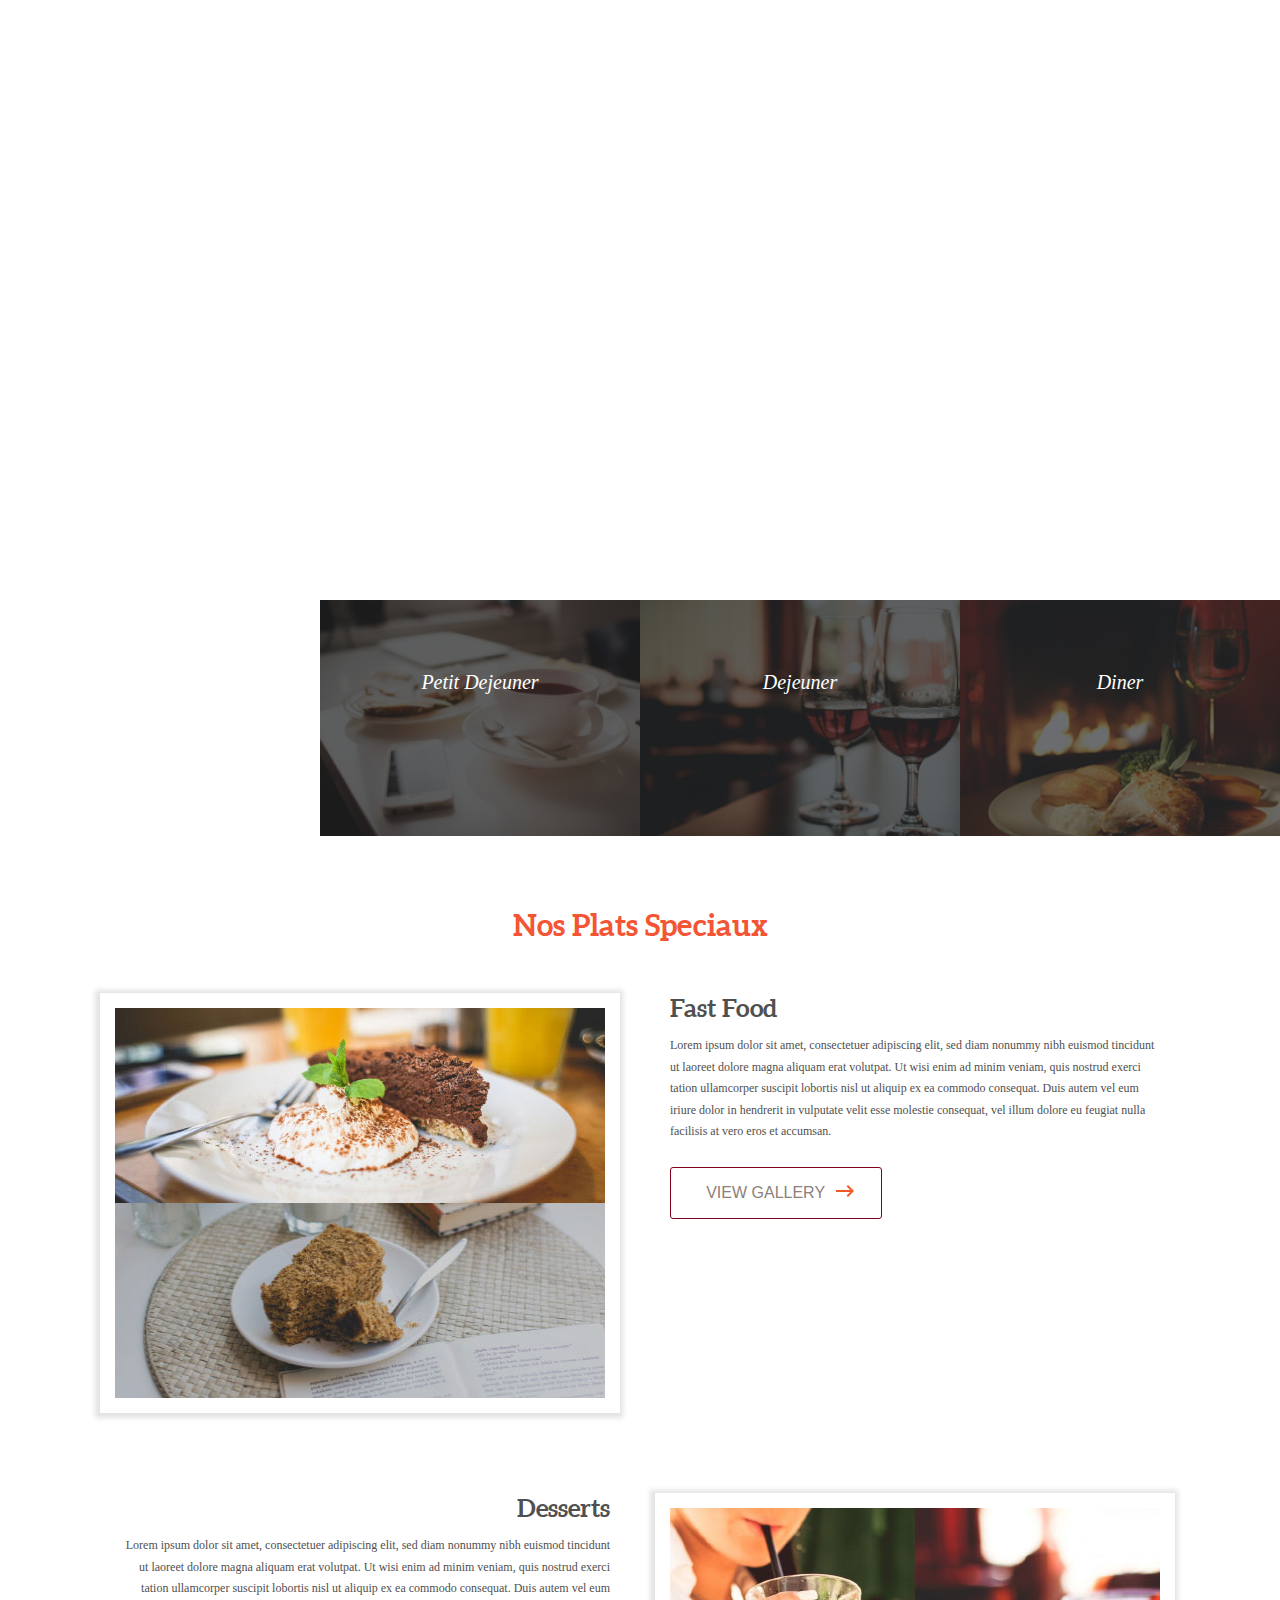
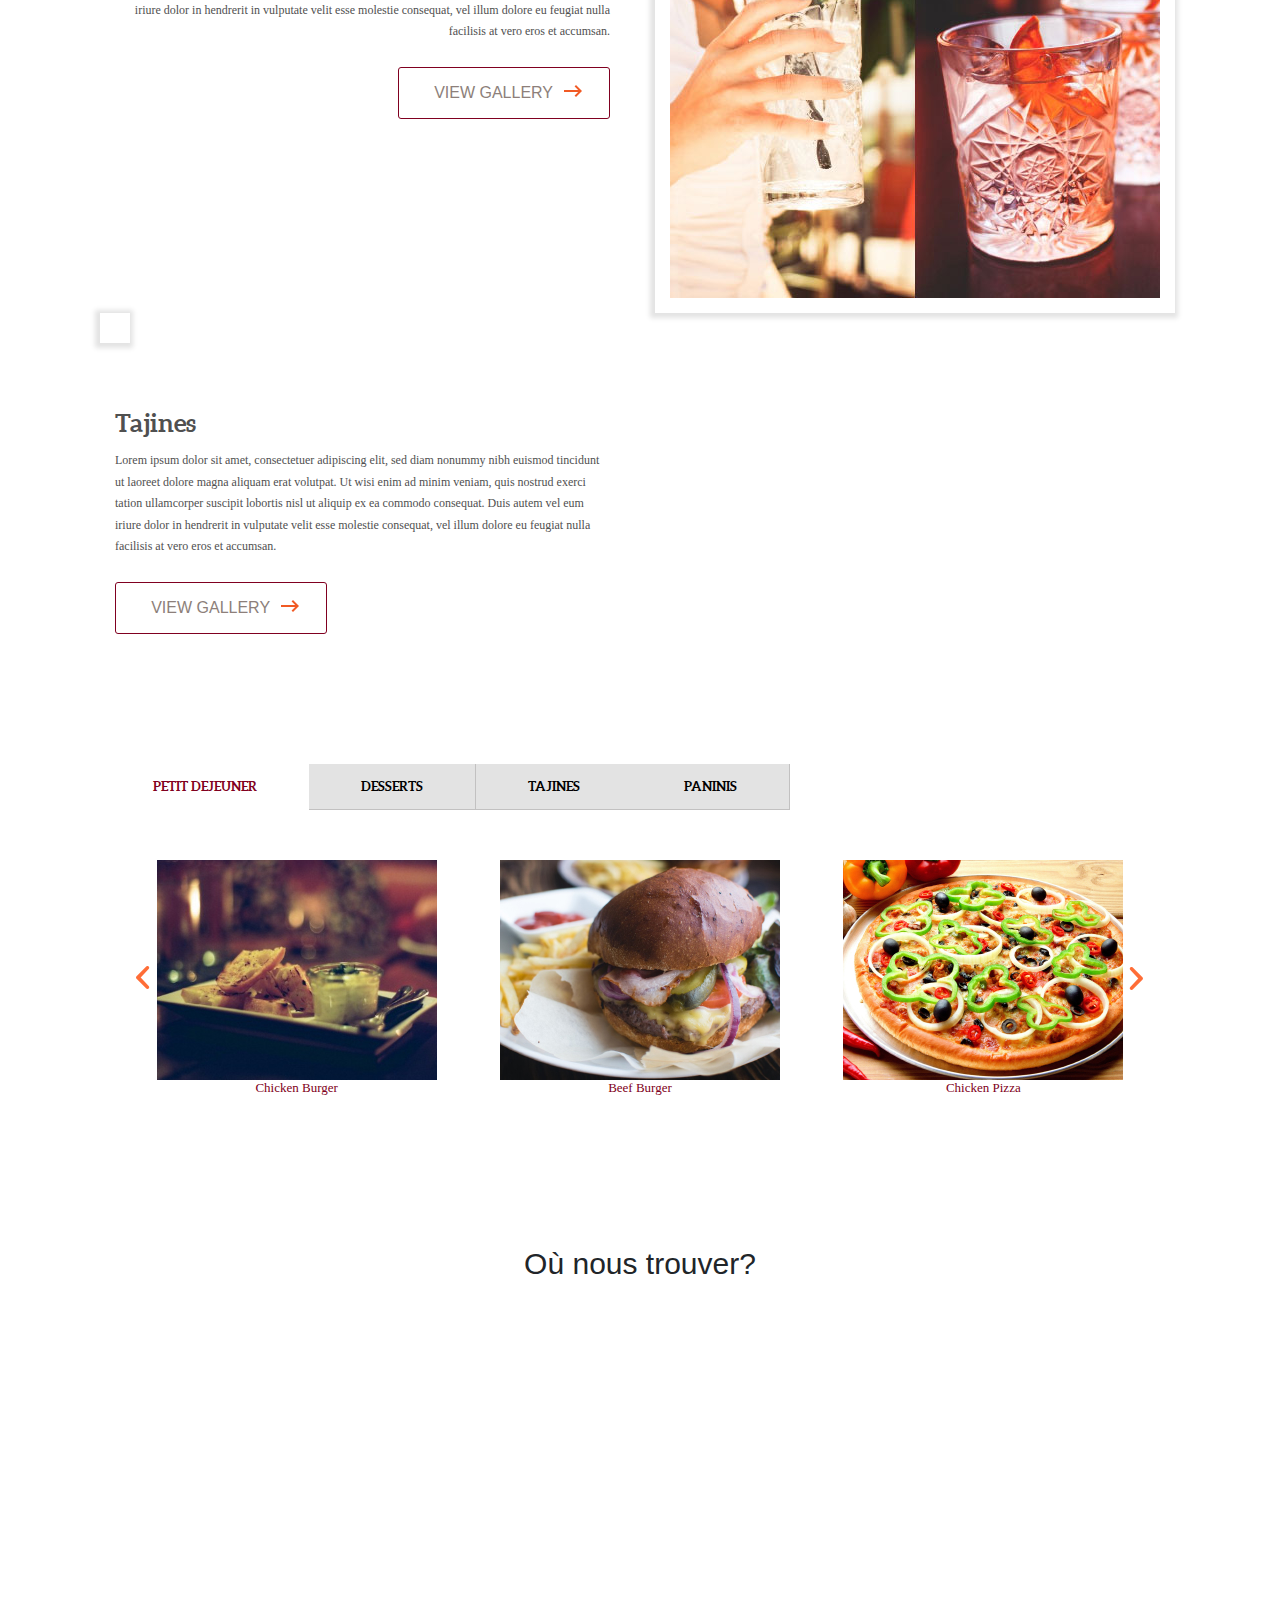
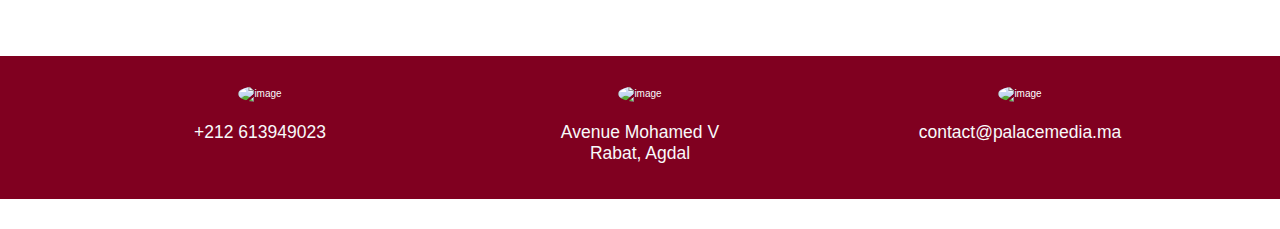
==== goldpack/index.html @ 34b45228 "added bootstrap nav" ====
<!DOCTYPE HTML>
<html lang="en">
<head>
<meta charset="UTF-8">
<meta name="description" content="Responsive Bootstrap Restaurant Website">
<meta name="viewport" content="width=device-width, initial-scale=1, maximum-scale=1">



 <!-- SITE TITLE -->
<title>Menu Restaurant</title>

<!-- BOOTSTRAP-->
<link rel="stylesheet" href="assets/css/bootstrap.css"  type="text/css"/>
<link rel="stylesheet" href="https://stackpath.bootstrapcdn.com/bootstrap/4.3.1/css/bootstrap.min.css" integrity="sha384-ggOyR0iXCbMQv3Xipma34MD+dH/1fQ784/j6cY/iJTQUOhcWr7x9JvoRxT2MZw1T" crossorigin="anonymous">
<link rel="stylesheet" href="../css/font-awesome/css/font-awesome.min.css" />

<!--STYLESHEETS -->
<link rel="stylesheet" href="assets/css/style.css"  type="text/css" />
<!--NAV -->
<link rel="stylesheet"  href="assets/css/nav.css" type="text/css">
<!--FONTS-->
 <link rel='stylesheet' href='http://fonts.googleapis.com/css?family=Montserrat:400,700'  type='text/css'>

<script src="assets/js/jquery.min.js"></script>
<script src="https://cdnjs.cloudflare.com/ajax/libs/popper.js/1.14.7/umd/popper.min.js" integrity="sha384-UO2eT0CpHqdSJQ6hJty5KVphtPhzWj9WO1clHTMGa3JDZwrnQq4sF86dIHNDz0W1" crossorigin="anonymous"></script>
<script src="https://stackpath.bootstrapcdn.com/bootstrap/4.3.1/js/bootstrap.min.js" integrity="sha384-JjSmVgyd0p3pXB1rRibZUAYoIIy6OrQ6VrjIEaFf/nJGzIxFDsf4x0xIM+B07jRM" crossorigin="anonymous"></script>

</head>
<body>
	<div class="landing">
		<nav class="navbar navbar-expand-lg navbar-dark bg-dark justify-content-center">
			<div class="collapse navbar-collapse" id="navbarNavDropdown">
			  <ul class="navbar-nav mx-auto">
				<li class="nav-item active">
				  <a class="nav-link" href="#">Acceuil <span class="sr-only">(current)</span></a>
				</li>
				<li class="nav-item">
				  <a class="nav-link" href="#">Plats Speciaux</a>
				</li>
				<li class="nav-item">
				  <a class="nav-link" href="#">Menu</a>
				</li>
				<li class="nav-item dropdown">
				  <a class="nav-link dropdown-toggle" href="#" id="navbarDropdownMenuLink" data-toggle="dropdown" aria-haspopup="true" aria-expanded="false">
					Plats Speciaux
				  </a>
				  <div class="dropdown-menu" aria-labelledby="navbarDropdownMenuLink">
					<a class="dropdown-item" href="#">Fast Food</a>
					<a class="dropdown-item" href="#">Burgers</a>
					<a class="dropdown-item" href="#">Tacos</a>
				  </div>
				</li>
			  </ul>
			</div>
		  </nav>
		<div class="container">
			<div class="logo">
				<a href="#"><img src="../images/logo-edited.png" alt=""></a>
			</div>
			<div class="landing-info">
				<h1>We Provide The Best Food At The<span> Right Price.</span></h1>
			</div>
		</div>
	</div>
<div class="happy-hour" id="home">
	<div class="col-md-3 happy-1">
		<h4>Desserts</h4>
	</div>
	<div class="col-md-3 happy-2">
		<h4>Petit Dejeuner</h4>
	</div>
	<div class="col-md-3 happy-3">
		<h4>Dejeuner</h4>
	</div>
	<div class="col-md-3 happy-4">
		<h4>Diner</h4>
	</div>
		<div class="clearfix"></div>
</div>
<div class="fast food" id="services">
	<h2>Nos Plats Speciaux</h2>

	<div class="container">

		<div class="col-md-6 fast-left">
			<img src="assets/img/fastfood.jpg" class="img-responsive" alt="">
		</div>
		<div class="col-md-6 fast-right">
			<h3>Fast Food</h3>
			<p>Lorem ipsum dolor sit amet, consectetuer adipiscing elit, sed diam nonummy nibh euismod tincidunt ut laoreet dolore magna aliquam erat volutpat. Ut wisi enim ad minim veniam, quis nostrud exerci tation ullamcorper suscipit lobortis nisl ut aliquip ex ea commodo consequat. Duis autem vel eum iriure dolor in hendrerit in vulputate velit esse molestie consequat, vel illum dolore eu feugiat nulla facilisis at vero eros et accumsan.</p>
			<a class="view" href="#">VIEW GALLERY<i class="arrow1"></i></a>
		</div>
				<div class="clearfix"></div>
			<div class="fast-foo">
				<div class="col-md-6 fast-right1">
					<h3>Desserts</h3>
					<p>Lorem ipsum dolor sit amet, consectetuer adipiscing elit, sed diam nonummy nibh euismod tincidunt ut laoreet dolore magna aliquam erat volutpat. Ut wisi enim ad minim veniam, quis nostrud exerci tation ullamcorper suscipit lobortis nisl ut aliquip ex ea commodo consequat. Duis autem vel eum iriure dolor in hendrerit in vulputate velit esse molestie consequat, vel illum dolore eu feugiat nulla facilisis at vero eros et accumsan.</p>
					<a class="view" href="#">VIEW GALLERY<i class="arrow1"></i></a>
				</div>
				<div class="col-md-6 fast-left1">
					<img src="assets/img/drinks.jpg" class="img-responsive" alt="">
				</div>
					<div class="clearfix"></div>
			</div>
			<div class="col-md-6 fast-left">
				<img src="assets/img/tajine.jpg" class="img-responsive" alt="">
			</div>
			<div class="fast-foo">
			<div class="col-md-6 fast-right mt-4">
				<h3>Tajines</h3>
				<p>Lorem ipsum dolor sit amet, consectetuer adipiscing elit, sed diam nonummy nibh euismod tincidunt ut laoreet dolore magna aliquam erat volutpat. Ut wisi enim ad minim veniam, quis nostrud exerci tation ullamcorper suscipit lobortis nisl ut aliquip ex ea commodo consequat. Duis autem vel eum iriure dolor in hendrerit in vulputate velit esse molestie consequat, vel illum dolore eu feugiat nulla facilisis at vero eros et accumsan.</p>
				<a class="view" href="#">VIEW GALLERY<i class="arrow1"></i></a>
			</div>
		</div>
	</div>
</div>
<div class="foods" id="types of food">
	<div class="container">
		<div class="food">
			<div class="product-tabs">
				    <div id="horizontalTab">
				        <ul>
							<li><a href="#tab-1">Petit Dejeuner</a></li>
				            <li><a href="#tab-2">Desserts</a></li>
				            <li><a href="#tab-3">Tajines</a></li>
							 <li><a href="#tab-4">Paninis</a></li>
				        </ul>
						<div id="tab-1" class="product-complete-info">
							  <ul id="flexiselDemo3">
								<li>
									<div class="food">
										<img src="assets/img/chickenBurger.jpg" class="img-responsive" alt="" />
										<h4>Chicken Burger</h4>
									</div>
								</li>
								<li>
									<div class="food">
										<img src="assets/img/beefBurger.jpg" class="img-responsive" alt="" />
										<h4>Beef Burger</h4>
									</div>
								</li>
								<li>
									<div class="food">
										<img src="assets/img/chickenPizza.jpg" class="img-responsive" alt="" />
										<h4>Chicken Pizza</h4>
									</div>
								</li>
								<li>
									<div class="food">
										<img src="assets/img/beefBurger.jpg" class="img-responsive" alt="" />
										<h4>Beef Burger</h4>
									</div>
								</li>
								<li>
									<div class="food">
										<img src="assets/img/chickenPizza.jpg" class="img-responsive" alt="" />
										<h4>Chicken Burger</h4>
									</div>
								</li>
							 </ul>
						<!-- Flexisel creates img slides -->
						 <script type="text/javascript">
							$(window).load(function() {
								//flexisel animation
								$("#flexiselDemo3").flexisel({
									visibleItems: 3,
									animationSpeed: 1000,
									autoPlay: true,
									autoPlaySpeed: 3000,
									pauseOnHover: true,
									enableResponsiveBreakpoints: true,
									responsiveBreakpoints: {
										portrait: {
											changePoint:480,
											visibleItems: 1
										},
										landscape: {
											changePoint:640,
											visibleItems: 2
										},
										tablet: {
											changePoint:768,
											visibleItems: 3
										}
									}
								});

							});
							</script>
							<script type="text/javascript" src="assets/js/jquery.flexisel.js"></script>

				        </div>
					<div id="tab-2" class="product-complete-info">
				        	<img src="assets/img/lunch.jpg" class="img-responsive" alt="">
							<img src="assets/img/dinner.jpg" class="img-responsive" alt="">
				        </div>
						<div id="tab-3" class="product-complete-info">
							<img src="assets/img/chickenBurger.jpg" class="img-responsive" alt="">
				        </div>
						<div id="tab-4" class="product-complete-info">
				        	<h3>RICE</h3>
				        	<p>Lorem ipsum dolor sit amet, consectetur adipisicing elit, sed do eiusmod
				        	tempor incididunt ut labore et dolore magna aliqua. Ut enim ad minim veniam,
				        	quis nostrud exercitation ullamco laboris nisi ut aliquip ex ea commodo
				        	consequat. Duis aute irure dolor in reprehenderit in voluptate velit esse
				        	cillum dolore eu fugiat nulla pariatur. Excepteur sint occaecat cupidatat non
				        	proident, sunt in culpa qui officia deserunt mollit anim id est laborum.</p>
				        </div>
				    </div>

				 <!-- RESPONSIVE TABS -->
				    <script src="assets/js/jquery.responsiveTabs.js" type="text/javascript"></script>
				 <!-- TAB ON TOP OF GALLERY-->
				    <script type="text/javascript">
				        $(document).ready(function () {
				            $('#horizontalTab').responsiveTabs({
				                rotate: false,
				                startCollapsed: 'accordion',
				                collapsible: 'accordion',
				                setHash: true,
				                disabled: [4,5],
				                activate: function(e, tab) {
				                    $('.info').html('Tab <strong>' + tab.id + '</strong> activated!');
				                }
				            });

				            $('#start-rotation').on('click', function() {
				                $('#horizontalTab').responsiveTabs('active');
				            });
				            $('#stop-rotation').on('click', function() {
				                $('#horizontalTab').responsiveTabs('stopRotation');
				            });
				            $('#start-rotation').on('click', function() {
				                $('#horizontalTab').responsiveTabs('active');
				            });
				            $('.select-tab').on('click', function() {
				                $('#horizontalTab').responsiveTabs('activate', $(this).val());
				            });

				        });
				    </script>
				</div>
				</div>
				</div>
</div>
<!--
<div class="customer1s">
	<div class="container">
			<div class="col-md ourhappy">
				 <article style="position: absolute; width: 100%; opacity: 0; height: 240px;">
			   	   	 <h4>Nos Clients Satisfaits</h4>
					 <div class="col-md-3 customer-img">
						<img src="./assets/img/dinner.jpg" alt="">
					 </div>
					 <div class="col-md-3 customer-img">
						<img src="./assets/img/dinner.jpg" alt="">
					 </div>
					 <div class="col-md-3 customer-img">
						<img src="./assets/img/dinner.jpg" alt="">
					 </div>
					 <div class="col-md-3 customer-img">
						<img src="./assets/img/dinner.jpg" alt="">
					 </div>
				</article>
		  </div>          
		</div>
	</div>
	-->
	<section class="pb-5 pt-0">
		<h3 class="map-title" id="contact">Où nous trouver?</h3>
		<div class="container-fluid p-0 pb-3">
			<iframe class="map" src="https://www.google.com/maps/embed?pb=!1m18!1m12!1m3!1d3307.0679031598424!2d-6.837882885835021!3d34.016467927064014!2m3!1f0!2f0!3f0!3m2!1i1024!2i768!4f13.1!3m3!1m2!1s0xda76c7863654683%3A0x9dd409bdb7e6b2e0!2sGare%20Rabat%20Ville!5e0!3m2!1sfr!2sma!4v1612969302278!5m2!1sfr!2sma" width="100%" height="300" frameborder="0" style="border:0" allowfullscreen=""></iframe>
		</div>
		<div class="bg-dark mt-5 pt-5 pb-5 text-light">
			<div class="container">
				<div class="row-50"></div>
				<div class="row justify-content-center text-center">
					<div class="col-12 col-md mr-auto ml-auto">
						<img alt="image" height="40" class="mb-2 rounded-circle" src="./assets/img/smartphone-call.png">
	
						<h3 class="text-h3">+212 613949023</h3>
					</div>
	
					<div class="col-12 col-md pt-4 pt-md-0 mr-auto ml-auto">
						<img alt="image" height="40" class="rounded-circle mb-2" src="./assets/img/location-pin.png">
						<h3 class="text-h3">Avenue Mohamed V
							<br>Rabat, Agdal</h3>
					</div>
	
					<div class="phone col-12 col-md pt-4 pt-md-0 mr-auto ml-auto">
						<img alt="image" height="40" class="rounded-circle mb-2" src="./assets/img/mail.png">
						<h3 class="text-h3">contact@palacemedia.ma</h3>
					</div>
				</div>
			</div>
		</div>
	</section>

</body>
</html>
---- goldpack/assets/css/style.css ----
body{
	font-family: 'Montserrat', sans-serif;
}
body a{
    transition:0.5s all;
	-webkit-transition:0.5s all;
	-moz-transition:0.5s all;
	-o-transition:0.5s all;
	-ms-transition:0.5s all;
}
@font-face {
    font-family: 'aleobold';
    src: url('../fonts/Aleo-Bold-webfont.eot');
    src: url('../fonts/Aleo-Bold-webfont.eot?#iefix') format('embedded-opentype'),
         url('../fonts/Aleo-Bold-webfont.woff') format('woff'),
         url('../fonts/Aleo-Bold-webfont.ttf') format('truetype'),
         url('../fonts/Aleo-Bold-webfont.svg#aleobold') format('svg');
    font-weight: normal;
    font-style: normal;

}
.landing{
	background: url(../img/landing.png) no-repeat center fixed;
	background-size: cover;
	-webkit-background-size: cover;
	-moz-background-size: cover;
	-o-background-size: cover;
	-ms-background-size: cover;
	min-height:640px;
	text-align:center;
}

.header{
	margin:4em 2em;
}
.menu{
	float:left;
}
/*--- Navigation---*/
.box{
	position:absolute;
	top:-1200px;
	width:100%;
	color:#7F7F7F;
	margin:auto;
	padding:0px;
	z-index:999999;
	text-align:right;
	left:0;
}
a.boxclose{
	cursor: pointer;
	text-align: center;
	display: block;
	position: absolute;
	top: 46px;
	right: 248px;
}
.menu_box_list {
	display: inline-block;
	float: right;
	margin-right: 29em;
}
.menu_box_list ul li {
	display:inline-block;
}
.menu_box_list li a{
	color: #fff;
	font-size: 1.2em;
	 font-family: 'aleobold';
	display: block;
	padding:0.5em 1em;
	text-decoration:none;
	text-transform: uppercase;
	-webkit-transition: all 0.5s ease-in-out;
	-moz-transition: all 0.5s ease-in-out;
	-o-transition: all 0.5s ease-in-out;
	transition: all 0.5s ease-in-out;
	letter-spacing: 0.1em;
}
.menu_box_list li a:hover,.menu_box_list ul li.active a{
	color:#333333;
}
.menu_box_list ul {
	padding:50px;
}
.menu_box_list li a > i > img{
	vertical-align:middle;
	padding-right:10px;
}
/*--- Navigation---*/
.logo {
	padding: 0em 0em 2em;
}
.logo img {
	height: 200px;
	width: 200px;
}
.landing-info h1 {
	color: #fff;
	font-size: 3em;
	font-family: 'aleolight';
	width: 44%;
	line-height:1.5em;
	margin: 0 auto;
}
span{
	font-family: 'aleobold';
}
.happy-2{
	background: url(../img/breakfast.jpg) no-repeat;
	display: block;
	background-size: cover;
	min-height: 237px;
	text-align:center;

}
.happy-3{
	background: url(../img/lunch.jpg) no-repeat;
	display: block;
	background-size: cover;
	min-height: 237px;
	text-align:center;
}
.happy-4{
	background: url(../img/dinner.jpg) no-repeat;
	display: block;
	background-size: cover;
	min-height: 237px;
	text-align:center;
}
.happy-1 {
	background: url(../img/landing.png) no-repeat;
	display: block;
	background-size: cover;
	min-height: 237px;
	text-align:center;
	padding:0;
}
.happy-hour h4 {
	font-size: 2em;
	color: #fff;
	font-family: 'aleolight';
	font-style: italic;
	padding: 3.5em 0em;
	margin: 0;
}
.fast.food {
	margin: 7em 0em;
}
.fast-left img {
	border: 15px solid #fff;
	box-shadow: -1px 1px 5px 4px #E3E3E3;
}
.happy-1 h5 {
	font-size: 1.5em;
	text-align: center;
	background: #fff;
	font-family: 'aleobold';
	padding: 44px;
	margin: 0;
	letter-spacing: 2px;
}

.happy-1 h6 {
	font-size: 1.5em;
	text-align: center;
	background: #800020;
	color:#fff;
	font-family: 'aleobold';
	padding: 44.5px 0;
	margin: 0;
	letter-spacing: 2px;
}
.happy-1 h4:hover {
	cursor: pointer;
	color: black;
}

#services h2 {
	font-family: 'aleobold';
	text-align: center;
	margin: 1rem 0 5rem 0;
	font-size: 30px;
	color:rgb(243, 85, 53);
}
.happy-2 h4:hover{
	cursor: pointer;
	color:black;
}
.happy-3 h4:hover{
	cursor: pointer;	
	color: black;
}
.happy-4 h4:hover{
	cursor: pointer;
	color: black;
}

.fast-right h3{
	font-size: 2.5em;
	font-family: 'aleobold';
	color:#505050;
}
.fast-right h5{
	font-size: 1.5em;
	font-family: 'aleobold';
	color:#505050;
}
.fast-right p {
	font-size: 1.2em;
	font-weight: 400;
	color: #505050;
	margin: 1em 6em 2em 0em;
	line-height: 1.8em;
	font-family: 'aleolight';
}
a.view {
	background:none;
	color: #8d7f7a;
	text-decoration: none;
	font-size: 16px;
	font-weight: 400;
	padding: 0.8em 3.5em 0.8em 2.2em;
	display: inline-block;
	text-decoration: none;
	border: 1px solid #800020;
	border-radius: 3px;
	text-align: center;
	text-transform: uppercase;
	-webkit-border-radius: 3px;
	-moz-border-radius: 3px;
	-o-border-radius: 3px;
	-msborder-radius: 3px;
}
a.view:hover{
	background:#333333;
	border:1px solid #333333;
	color:#fff;
}
a.view {
	position:relative;
}

i.arrow1 {
	width: 50px;
	height: 48px;
	background: url(../img/img-sprite.png)no-repeat -200px -2px;
	display: inline-block;
	position: absolute;
	top: 0px;
	right: 0px;
}
.fast-right1{
	text-align:right;
}
.fast-right1 h3{
	font-size: 2.5em;
	font-family: 'aleobold';
	color:#505050;
}
.fast-right1 h5{
	font-size: 1.5em;
	font-family: 'aleobold';
	color:#505050;
}
.fast-right1 p {
	font-size: 1.2em;
	font-weight: 400;
	color: #505050;
	margin: 1em 6em 2em 0em;
	line-height: 1.8em;
	font-family: 'aleolight';
}
.fast-left1 img {
	border: 15px solid #fff;
	box-shadow: -1px 1px 5px 4px #E3E3E3;
}

.fast-foo {
	margin: 8em 0em 0em;
}
.fast-right {
	padding: 0em 3em;
}
.fast-right1{
	padding: 0em 3em;
}
.foods{
	background: url(../img/foodsBg.jpg) no-repeat center fixed;
	background-size: cover;
	-webkit-background-size: cover;
	-moz-background-size: cover;
	-o-background-size: cover;
	-ms-background-size: cover;
	padding:3em 0em;
}
.food {
	padding: 0em 2em 0em;
	background: #fff;
	margin: 3em 0em;
}
.food h4{
	font-size:1.3em;
	font-weight:400;
	color:#800020;
	text-align:center;
	font-family: 'aleolight';
}
/*-- Flexisel creates Responsive Carousels --*/
 #flexiselDemo1, #flexiselDemo2, #flexiselDemo3 {
	display: none;
}
.nbs-flexisel-container {
	position: relative;
	max-width: 100%;
}
.nbs-flexisel-ul {
	position: relative;
	width: 9999px;
	margin: 0px;
	padding: 0px;
	list-style-type: none;
	text-align: center;
}
.nbs-flexisel-inner {
	overflow: hidden;
	margin: 0 auto;
}
.nbs-flexisel-item {
	float: left;
	margin:0px;
	padding:0px;
	cursor: pointer;
	position: relative;
	line-height: 0px;
}

.specials {
	text-align: center;
	margin-bottom: 35px;
}

.nbs-flexisel-item > img {
	cursor: pointer;
	position: relative;
	margin-top:10px;
	margin-bottom: 10px;
	max-width:250px;
	max-height:250px;
	border-radius:3px;
	-webkit-border-radius:3px;
	-moz-border-radius:3px;
	-o-border-radius:3px;
}
.nbs-flexisel-item p{
	padding:10px;
}
.nbs-flexisel-item p a{
	color:#000;
	font-size:1.2em;
}
.nbs-flexisel-item p a:hover{
	color:#6CC372;
}
.nbs-flexisel-nav-left, .nbs-flexisel-nav-right {
	width: 16px;
	height: 28px;
	position: absolute;
	cursor: pointer;
	z-index: 100;
}
.nbs-flexisel-nav-left {           /*Navigation List using an image sprite*/
	left:1em;
	top: 169px;
	background: url(../img/img-sprite.png) no-repeat -153px -12px;
}
.nbs-flexisel-nav-right {
	right:1em;
	top: 169px;
	background: url(../img/img-sprite.png) no-repeat -178px -11px;
}
/*-- flexisel --*/
.customer-1{
	border: 15px solid #fff;
	box-shadow: -1px 1px 5px 4px #E3E3E3;
}
.customers{
	margin:5em 0em;
}
/**** Slider *****/
.wmuSlider {
	position: relative;
	overflow: hidden;
}
.wmuSlider .wmuSliderWrapper article img {
	max-width: 100%;
	width: auto;
	height: auto;
	display:block;
}

.wmuSliderPagination {
	z-index: 2;
	position: absolute;
	right:40%;
	bottom:35px;
}
ul.wmuSliderPagination {
	padding:0;
}
.wmuSliderPagination li {
	float: left;
	margin: 0 8px 0 0;
	list-style-type: none;
}
.wmuSliderPagination a {
	display: block;
	text-indent: -9999px;
	width:0px;
	height:0px;
	background:#fff51f;
}
.wmuSliderPagination a.wmuActive {
	background:#800020;
}

.wmuGallery .wmuGalleryImage {
	margin-bottom: 10px;
}
.wmuSliderPrev, .wmuSliderNext {
	position: absolute;
	width:19px;
	height:29px;
	text-indent: -9999px;
	top:35%;
	z-index: 2;
	cursor: pointer;
}
.wmuSliderNext {
	background-position: -153px -12px;
	left: 16em;
	top: 170px;
}
.wmuSliderPrev {
	background-position: -176px -11px;
	right: 16em;
	top: 170px;
}
.customer-1 ul li {
	display: inline-block;
	margin:0 0.5em;
}
.customer-1 ul {
	padding:0;
}
.ourhappy {
	text-align: center;
}
.ourhappy h4 {
	font-size: 1.7em;
	color: #800020;
	font-family: 'aleobold';
	padding: 0.3em 0;
	margin: 0;
}
.ourhappy h6 {
	font-size: 1.4em;
	color: #505050;
	font-family: 'aleolight';
}
.ourhappy p {
	font-size: 1.2em;
	line-height: 1.8em;
	font-weight:400;
	color: #999;
	font-family: 'aleolight';
}
.about{
	text-align:center;
}
.about h4 {
	font-size: 1.7em;
	color: #800020;
	font-family: 'aleobold';
	padding: 0.3em 0;
	margin: 0;
}
.about p {
	font-size: 1.2em;
	line-height: 1.8em;
	font-weight:400;
	color: #999;
	font-family: 'aleolight';
}
/*--*/
/*----respoinsive-tabs---*/
.r-tabs {
	position: relative;
}
.r-tabs .r-tabs-nav .r-tabs-tab {
	position: relative;
	top: 0px;
}
.r-tabs .r-tabs-nav .r-tabs-anchor {
	background: #E3E3E3;
	margin-bottom: 0px;
	padding: 1em 5em;
	display: inline-block;
	text-decoration: none;
	color: #000;
	border-right: 1px solid #C2C1C1;
	border-bottom: 1px solid #C2C1C1;
	font-size: 1.3em;
	font-family: 'aleobold';
	text-transform: uppercase;
	margin: 0 0 0 -3.7px;
}
.r-tabs .r-tabs-nav .r-tabs-state-active {
	background-color: #fff;

}
.r-tabs .r-tabs-nav .r-tabs-state-disabled {
	opacity: 0.5;
}
.r-tabs .r-tabs-nav .r-tabs-state-active .r-tabs-anchor {
	color: #800020;
	background-color: #fff;
	border-bottom: none;
}
.r-tabs .r-tabs-accordion-title .r-tabs-anchor {
	display: block;
	padding: 10px;
	background-color: #F2262C;
	color: #fff;
	font-weight: bold;
	text-decoration: none;
	margin-bottom: 3px;
}

.r-tabs .r-tabs-accordion-title.r-tabs-state-disabled {
	opacity: 0.5;
}

.r-tabs .r-tabs-accordion-title.r-tabs-state-active .r-tabs-anchor {
	background-color: #fff;
	color: #800020;

	margin-bottom: 0;
}
.r-tabs .r-tabs-nav {
    margin: 0;
    padding: 0;
}

.r-tabs .r-tabs-tab {
    display: inline-block;
    margin: 0;
    list-style: none;
}

.r-tabs .r-tabs-panel {
 	padding: 2em;
    display: none;
}

.r-tabs .r-tabs-accordion-title {
    display: none;
}

.r-tabs .r-tabs-panel.r-tabs-state-active {
    display: block;
}

/* Accordion responsive breakpoint */
@media only screen and (max-width: 768px) {
    .r-tabs .r-tabs-nav {
        display: none;
    }

    .r-tabs .r-tabs-accordion-title {
        display: block;
    }
}
/*----*/
.product-complete-info h3{
	color:#666666;
	font-size:1.3em;
	text-transform:uppercase;
	display:block;
	margin:0 0 0.5em 0;
	font-weight:700;
}
.product-complete-info p{
	color:#989898;
	font-size:0.9em;
	line-height:1.5em;
	margin:0.5em 0;
}
.product-complete-info span{
	color:#800020;
	font-weight:600;
	font-size:1em;
}
.product-complete-info div.product-fea p{
	font-weight:bold;
}
.product-tabs{
	margin-bottom:4em;
}
.subscribe{
		background: url(../img/subscribe.jpg) no-repeat center fixed;
	background-size: cover;
	-webkit-background-size: cover;
	-moz-background-size: cover;
	-o-background-size: cover;
	-ms-background-size: cover;
	min-height:250px;
	padding:5em 0em 6em;
}
.subscribe h3 {
	font-size: 2.4em;
	color: #fff;
	font-family: 'aleolight';
	padding: 0em 0 1em 0;
	text-align: center;
}
.subscribe form input[type="text"] {
	padding: 0.5em 8em 0.5em 0em;
	margin-bottom: 2%;
	background: rgba(255, 255, 255, 0.2);
	color: #C8C8C8;
	font-size: 20px;
	font-family: 'aleolight';
	outline: none;
	text-indent: 18px;
	border: none;
	border-radius: 5px;
	-webkit-border-radius: 5px;
	-moz-border-radius: 5px;
	-o-border-radius: 5px;
	-msborder-radius: 5px;
}
.subscribe form input[type="submit"] {
	background: #800020;
	color: #fff;
	padding: 0.5em 3em;
	font-size: 20px;
	font-family: 'aleolight';
	display: block;
	outline: none;
	border: none;
	border-radius: 3px;
	-webkit-border-radius: 3px;
	-moz-border-radius: 3px;
	-o-border-radius: 3px;
	-msborder-radius: 3px;
	text-transform:uppercase;
	cursor:pointer;
}
.subscribe form input[type="submit"]:hover{
	background: #333333;
}
.text-field-email {
	text-align:right;
}
.footer{
	background:#092242;
	text-align:center;
	padding:4em 0em;
}
.footer h4 {
	font-size: 1.5em;
	color: #fff;
	font-family: 'aleolight';
	padding: 1em 0;
}
.footer ul {
	padding:0;
}
.footer ul li{
	display:inline-block;
	margin:0em 1em;
}
i.fb {
	width: 42px;
	height: 42px;
	background: url(../img/img-sprite.png)no-repeat -7px -6px;
	display: inline-block;
}
i.fb:hover {
	opacity: 0.4;
}
i.twt {
	width: 42px;
	height: 42px;
	background: url(../img/img-sprite.png)no-repeat -55px -6px;
	display: inline-block;
}
i.twt:hover {
	opacity: 0.4;
}

.bg-dark {
	background: #800020 !important;
	color: #fff;
}


.phone img {
	color: white;
}

.text-h3 {
	margin-top: 15px !important;
}

.map-title {
	text-align: center;
	font-size: 30px;
	margin: 3rem;
}

.customer-img img{
	margin: 0 5px;
}
i.pi {
	width: 42px;
	height: 42px;
	background: url(../img/img-sprite.png)no-repeat -103px -6px;
	display: inline-block;
}
i.pi:hover {
	opacity: 0.4;
}
.footer p {
	font-size: 1.2em;
	font-weight: 400;
	color:white;
	margin: 3em 0em 0em;
	font-family: 'aleolight';
	line-height: 1.8em;
}
.footer a {
	color:#fff;
}
.footer a:hover{
	color:#C32C01;
}
/*#toTop {
	display: none;
	text-decoration: none;
	position: fixed;
	bottom: 10px;
	right: 10px;
	overflow: hidden;
	width: 48px;
	height: 48px;
	border: none;
	text-indent: 100%;
	background: url(../arrow.1.png) no-repeat 0px 0px;
}
#toTop:hover{
	outline: none;
}*/


/*--responsive design--*/
@media (max-width:1280px){
a.boxclose {
	right: 150px;
	top: 32px;
}
.menu_box_list {
	margin-right: 20em;
}
.header {
	margin: 3em 2em;
}
.landing-info h1 {
	font-size: 2.7em;
	width: 48%;
}
.landing {
	min-height: 600px;
}
.happy-1 h5 {
	padding: 44px;
}
.happy-1 h6 {
	padding: 44px;
}
.fast-right p {
	margin: 1em 0em 2em 0em;
}
.fast-right1 p {
	margin: 1em 0em 2em 0em;
}
.r-tabs .r-tabs-nav .r-tabs-anchor {
	padding: 1em 4em;
}
.menu_box_list ul {
	padding: 38px;
}
.happy-2 {
min-height: 236px;
}
.happy-3 {
min-height: 236px;
}
.happy-4 {
min-height: 236px;
}
}
/*--responsive design--*/
@media (max-width:1024px){
a.boxclose {
	right: 62px;
	top:32px;
}
.menu_box_list {
	margin-right: 9em;
}
.menu_box_list ul {
	padding: 36px;
}
.landing-info h1 {
	font-size: 2.5em;
	width: 45%;
}
.happy-1 h5 {
	font-size: 1.7em;
	padding: 44px;
}
.happy-1 h6 {
	font-size: 1.7em;
	padding: 44px;
}
.fast.food {
	margin: 5em 0em;
}
.fast-right h3 {
	font-size: 2.3em;
}
.fast-right h5 {
	font-size: 1.3em;
}
.fast-right1 h3 {
	font-size: 2.3em;
}
.fast-right1 h5 {
	font-size: 1.3em;
}
.r-tabs .r-tabs-nav .r-tabs-anchor {
	padding: 1em 4.5em;
	font-size:1.2em;
}
.ourhappy h4 {
	font-size: 1.5em;
}
.ourhappy h6 {
	font-size: 1.3em;
}
.about h4 {
	font-size: 1.5em;
}
.wmuSliderPrev {
	right: 12em;
	top: 161px;
}
.wmuSliderNext {
	left: 12em;
	top: 161px;
}
.daily h3 {
	font-size: 2.3em;
}
.nbs-flexisel-nav-right {
	right: -2em;
}
.nbs-flexisel-nav-left {
	left: -2em;
}
.happy h4 {
padding: 2.6em 0em;
}
.happy-2 {
min-height: 228px;
}
.happy-3 {
min-height: 228px;
}
.happy-4{
min-height: 228px;
}
}
/*--responsive design--*/
@media (max-width:768px){
.menu_box_list ul li {
	display: block;
}
.header {
	margin: 2em 1em;
}
a.boxclose {
	right: 30px;
	top: 18px;
}
.menu_box_list {
	margin-right: 2em;
}
.menu_box_list ul {
	background: rgba(243, 85, 53, 0.42);
	padding: 1em 20em;
	margin: 28px 0px;
	text-align: center;
}
.landing-info h1 {
	font-size: 2em;
	width: 45%;
}
.logo img {
	width: 30%;
}
.landing {
	min-height: 450px;
}
.happy {
	text-align: center;
	padding: 0em 3em;
}
.happy-1 img {
	margin: 2em 0 2em;
}
.happy h4 {
	font-size: 2em;
	padding: 3.55em 0em;
}
.fast.food {
	margin: 3em 0em;
	text-align: center;
}
.fast-right {
	padding: 2em 3em;
}
.fast-right1 {
	padding: 0em 3em 2em;
	text-align: center;
}
.fast-foo {
	margin: 0em 0em 0em;
}
.text-field-email {
	text-align: center;
}
.daily form input[type="submit"] {
	margin: 0 auto;
}
.happy-1 h5 {
	font-size: 1.5em;
}
.fast-left img{
	border: 10px solid #fff;
	width: 65%;
}
.fast-left img:hover {
	border: 10px solid rgb(253, 114, 54);
}
.fast-left1 img {
	border: 10px solid #fff;
	box-shadow: -1px 1px 5px 4px #E3E3E3;
	width: 65%;
}
.fast-left1 img:hover {
	border: 10px solid rgb(253, 114, 54);
}
.r-tabs .r-tabs-nav .r-tabs-anchor {
	padding: 1em 3em;
	font-size: 1.1em;
}
.r-tabs .r-tabs-nav {
	display: inline-block;
}
.about {
	margin: 2em 0em 0em 0em;
}
.customer-1 {
	padding: 1em;
}
.text-field-email {
	text-align: center;
	margin: 0 0 1em;
}
.footer {
	padding: 3em 0em;
}
.footer p {
	margin: 1.5em 0em 0em;
}
.fast-right1 h3 {
	font-size: 2em;
	margin: 0.5em 0em;
}
.fast-right h3 {
	font-size: 2em;
	margin: 0.5em 0em;
}
.happy-1 h6 {
	font-size: 1.5em;
}
.happy-1 {
	width: 70%;
	margin: 0 auto;
}
.r-tabs .r-tabs-accordion-title .r-tabs-anchor {
	display: none;
}
.happy-2 {
margin: 2em 0em;
}
.happy-3 {
margin: 0em 0em 2em;
}
.happy-4 {
margin: 0em 0em 2em;
}
}
/*--responsive design--*/
@media (max-width:640px){
.menu_box_list ul {
	padding: 1em 15em;
}
.logo img {
	width: 26%;
	height: 26%;
}
.landing-info h1 {
	font-size: 1.8em;
	width: 51%;
}
.landing {
	min-height: 370px;
}
.happy-1 h5 {
	font-size: 1.4em;
}
.happy-1 h6 {
	font-size: 1.4em;
}
.happy h4 {
	font-size: 1.7em;
	padding: 4.25em 0em;
}
.fast-left img {
	width: 55%;
}
.fast-left1 img {
	width: 55%;
}
.fast-right h3 {
	font-size: 1.7em;
}
.fast-right h5 {
	font-size: 1.2em;
}
.fast-right1 h3 {
	font-size: 1.7em;
}
.fast-right1 h5 {
	font-size: 1.2em;
}
.fast-right p {
	font-size: 1.1em;
}
.fast-right1 p {
	font-size: 1.1em;
}
.r-tabs .r-tabs-nav .r-tabs-anchor {
	padding: 1em 2.3em;
	margin: 0 0 0 -3.8px;
}
.ourhappy h4 {
	font-size: 1.4em;
}
.about h4 {
	font-size: 1.4em;
}
.about p {
	font-size: 1.1em;
}
.daily h3 {
	font-size: 2em;
}
.daily {
	padding: 4em 0em 5em;
}
.footer h4 {
	font-size: 1.4em;
}
.wmuSliderPrev {
	right:9em;
	top: 161px;
}
.wmuSliderNext {
	left: 9em;
	top: 161px;
}
.nbs-flexisel-nav-right {
	right: -1.5em;
}
.nbs-flexisel-nav-left {
	left: -1.5em;
}
}




/* NAV BAR CUSTOM */

.navbar {
	background: transparent !important;
	font-size: 20px !important;
	font-family:Georgia, 'Times New Roman', Times, serif;
}

.navbar .nav-item {
	padding: auto 2rem !important;
}

.nav-item .nav-link:hover {
	color:rgb(243, 85, 53) !important;
}

.nav-item .nav-link.active {
	color:rgb(243, 85, 53) !important;
}
.dropdown-item {
	font-size: 20px !important;
	color: #000 !important;
}

.dropdown-item:hover {
	background-color: #afb0b1;
}

/*--responsive design--*/
@media (max-width:480px){
.menu_box_list ul {
	padding: 1em 10.5em;
	margin: 14px 0px;
}
.menu_box_list li a {
	font-size: 1em;
}
.header {
	margin: 1em 1em 0em;
}
.landing-info h1 {
	font-size: 1.5em;
	width: 53%;
}
.landing {
	min-height: 270px;
}
.happy-1 h5 {
	font-size: 1.2em;
}
.happy-1 h6 {
	font-size: 1.2em;
}
.happy h4 {
	left: 6em;
	top: 5em;
	font-size: 1.5em;
}
.fast-right h3 {
	font-size: 1.5em;
}
.fast-right1 h3 {
	font-size: 1.5em;
}
.fast-right h5 {
	font-size: 1.1em;
}
.fast-right1 h5 {
	font-size: 1.1em;
}
a.view {
	font-size: 15px;
}
.fast-right {
	padding: 2em 1em;
}
.fast-right1 {
	padding: 2em 1em;
}
.fast-right1 {
	padding: 0em 1em 2em;
}
.r-tabs .r-tabs-nav .r-tabs-anchor {
	padding: 0.8em 1.3em;
	margin: 0 0 0 -3.9px;
	font-size:1em;
}
.ourhappy h4 {
	font-size: 1.3em;
}
.ourhappy p {
	font-size: 1em;
}
.ourhappy h6 {
	font-size: 1.2em;
}
.about h4 {
	font-size: 1.3em;
}
.about p {
	font-size: 1em;
}
.daily h3 {
	font-size: 1.5em;
}
.daily form input[type="submit"] {
	font-size: 16px;
}
.daily form input[type="text"] {
	font-size: 16px;
}
.daily {
	padding: 3em 0em 4em;
}
.footer h4 {
	font-size: 1.3em;
}
.footer {
	padding: 2em 0em;
}
.nbs-flexisel-nav-right {
	right: 0em;
	top:100px;
}
.nbs-flexisel-nav-left {
	left: 0em;
	top:100px;
}
.wmuSliderPrev {
	right: 4em;
	top: 145px;
}
.wmuSliderNext {
	left: 4em;
	top: 145px;
}
.about {
	margin: 1em 0em 0em 0em;
}
a.boxclose {
	right: 26px;
	top: 7px;
}
.happy-2 {
min-height: 202px;
}
.happy-3 {
min-height: 202px;
}
.happy-4 {
min-height: 202px;
}
.happy-1 h5 {
padding: 28px;
}
.happy-1 h6 {
padding: 28px;
}
}
/*--responsive design--*/
@media (max-width:320px){
.menu_box_list ul {
	padding: 1em 4.5em;
	margin: 14px 0px;
}
a.boxclose {
	top: 4px;
}
.landing-info h1 {
	font-size: 1.3em;
	width: 74%;
}
.logo {
	padding: 0em 0em 1em;
}
.logo img {
	width: 30%;
}
.landing {
	min-height: 220px;
}
.happy-1 h5 {
	font-size: 1.1em;
}
.happy-1 h6 {
	font-size: 1.1em;
}
.happy-1 img {
	padding:0px 10px;
}
.happy h4 {
	left: 4em;
	top: 3.5em;
	font-size: 1.3em;
}
.happy-1 img {
	margin: 2em 0 0em;
}
.fast-left img {
	width: 70%;
}
.fast-left1 img {
	width: 70%;
}
.fast-right h3 {
	font-size: 1.3em;
}
.fast-right1 h3 {
	font-size: 1.3em;
}
.fast-right h5 {
	font-size: 1em;
}
.fast-right1 h5 {
	font-size: 1em;
}
.fast-right p {
	font-size: 1em;
}
.fast-right1 p {
	font-size: 1em;
}
.fast-right {
	padding: 2em 0em;
}
.fast-right1 {
	padding: 2em 0em;
}
a.view {
	font-size: 13px;
}
i.arrow-rt1 {
	height: 39px;
	background: url(../img/arrow.png)no-repeat -193px -7px;
}
.fast-right1 {
	padding: 0em 0em 2em;
}
.fast-left1 img {
	border: 6px solid #fff;
}
.fast-left img {
	border: 6px solid #fff;
}
.fast-left img:hover {
	border: 6px solid #800020;
}
.fast-left1 img:hover {
	border: 6px solid #800020;
}
.r-tabs .r-tabs-nav .r-tabs-anchor {
	padding: 0.5em 0.5em;
	font-size: 0.750em;
}
.product-tabs {
	margin-bottom: 1em;
}
.team h4 {
	font-size: 1em;
}
.team {
	padding: 0em 2em 1em;
}
.ourhappy h4 {
	font-size: 1.2em;
}
.ourhappy h6 {
	font-size: 1.1em;
}
.customer-1 {
	padding: 0em;
}
.about h4 {
	font-size: 1.2em;
}
.about {
	margin: 1em 0em 0em 0em;
}
.customers {
	margin: 2em 0em;
}
.daily h3 {
	font-size: 1.3em;
}
.daily form input[type="text"] {
	padding: 0.5em 3em 0.5em 0em;
	font-size:14px;
}
.daily form input[type="submit"] {
	font-size: 14px;
}
.daily {
	padding: 1em 0em;
	min-height: 220px;
}
.footer h4 {
	padding: 0.5em 0;
	font-size: 1.2em;
}
.footer ul li {
	display: inline-block;
	margin: 0em 0.5em;
}
.footer p {
	margin: 0.5em 0em 0em;
}
.footer {
	padding: 20px 10px;
}
.wmuSliderPrev {
	right: 0em;
	top: 191px;
}
.wmuSliderNext {
	left: 0em;
	top: 191px;
}
.customer-1 ul li {
	display: inline-block;
	margin: 0 0.2em;
}
.nbs-flexisel-nav-right {
	right: -1.5em;
	top:74px;
}
.nbs-flexisel-nav-left {
	left: -1.5em;
	top:74px;
}
.footer p {
	font-size: 1em;
}
.product-complete-info h3 {
	font-size: 1.1em;
}
.product-complete-info p {
	font-size: 0.875em;
}
.happy-2 {
min-height: 174px;
}
.happy-3 {
min-height: 174px;
}
.happy-4 {
min-height: 174px;
}
.happy-1 h5 {
padding: 21px;
}
.happy-1 h6 {
padding: 21px;
}
}
---- goldpack/assets/css/nav.css ----
body {
    margin: 0;
    font-family: 'Lato', sans-serif;
}

.overlay {
    height: 0%;
    width: 100%;
    position: fixed;
    z-index: 1;
    top: 0;
    left: 0;
    background-color: #092242;
    overflow-y: hidden;
    transition: 0.5s;
}

.overlay-content {
    position: relative;
    top: 25%;
    width: 100%;
    text-align: center;
    margin-top: 30px;
}

.overlay a {
    padding: 8px;
    text-decoration: none;
    font-size: 36px;
    color: #fff;
    display: block;
    transition: 0.3s;
}

.overlay a:hover, .overlay a:focus {
    color: #f1f1f1;
}

.overlay .closebtn {
    position: absolute;
    top: 20px;
    right: 45px;
    font-size: 60px;
}

@media screen and (max-height: 450px) {
  .overlay {overflow-y: auto;}
  .overlay a {font-size: 20px}
  .overlay .closebtn {
    font-size: 40px;
    top: 15px;
    right: 35px;
  }
}
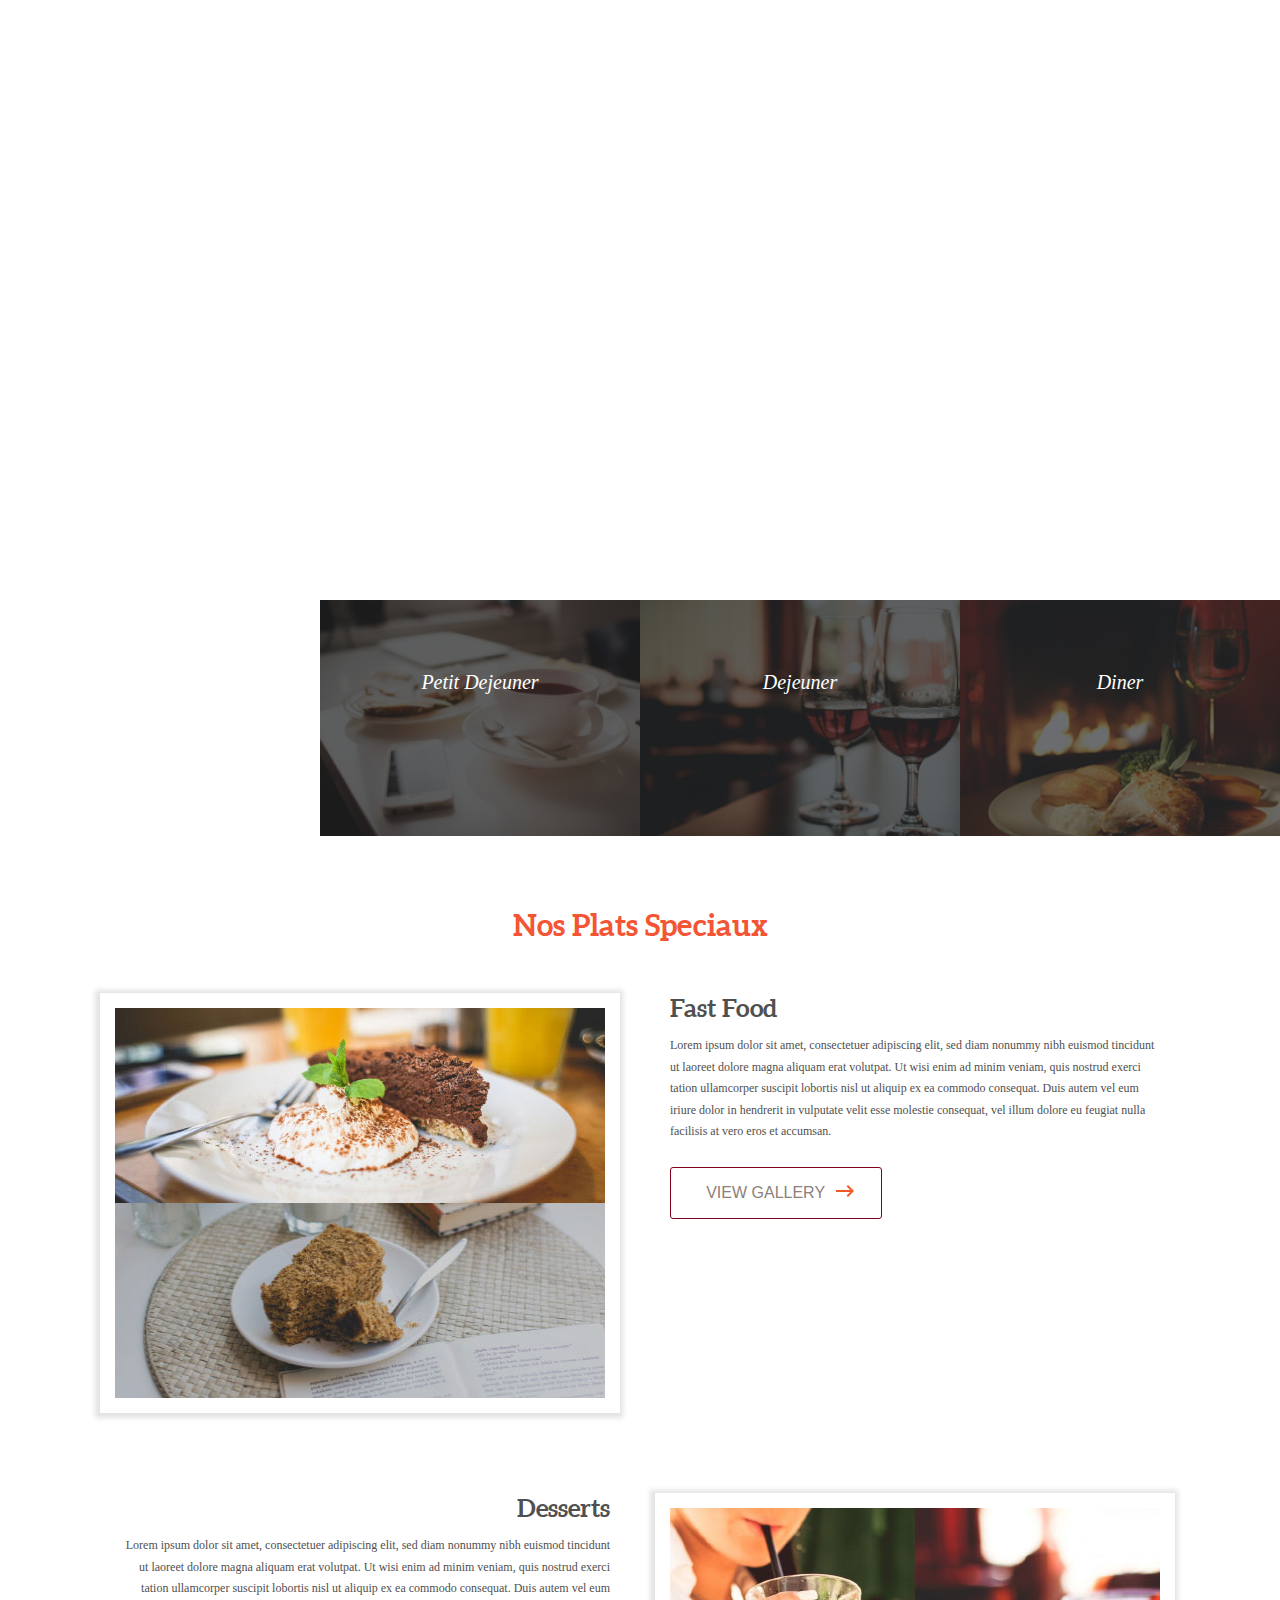
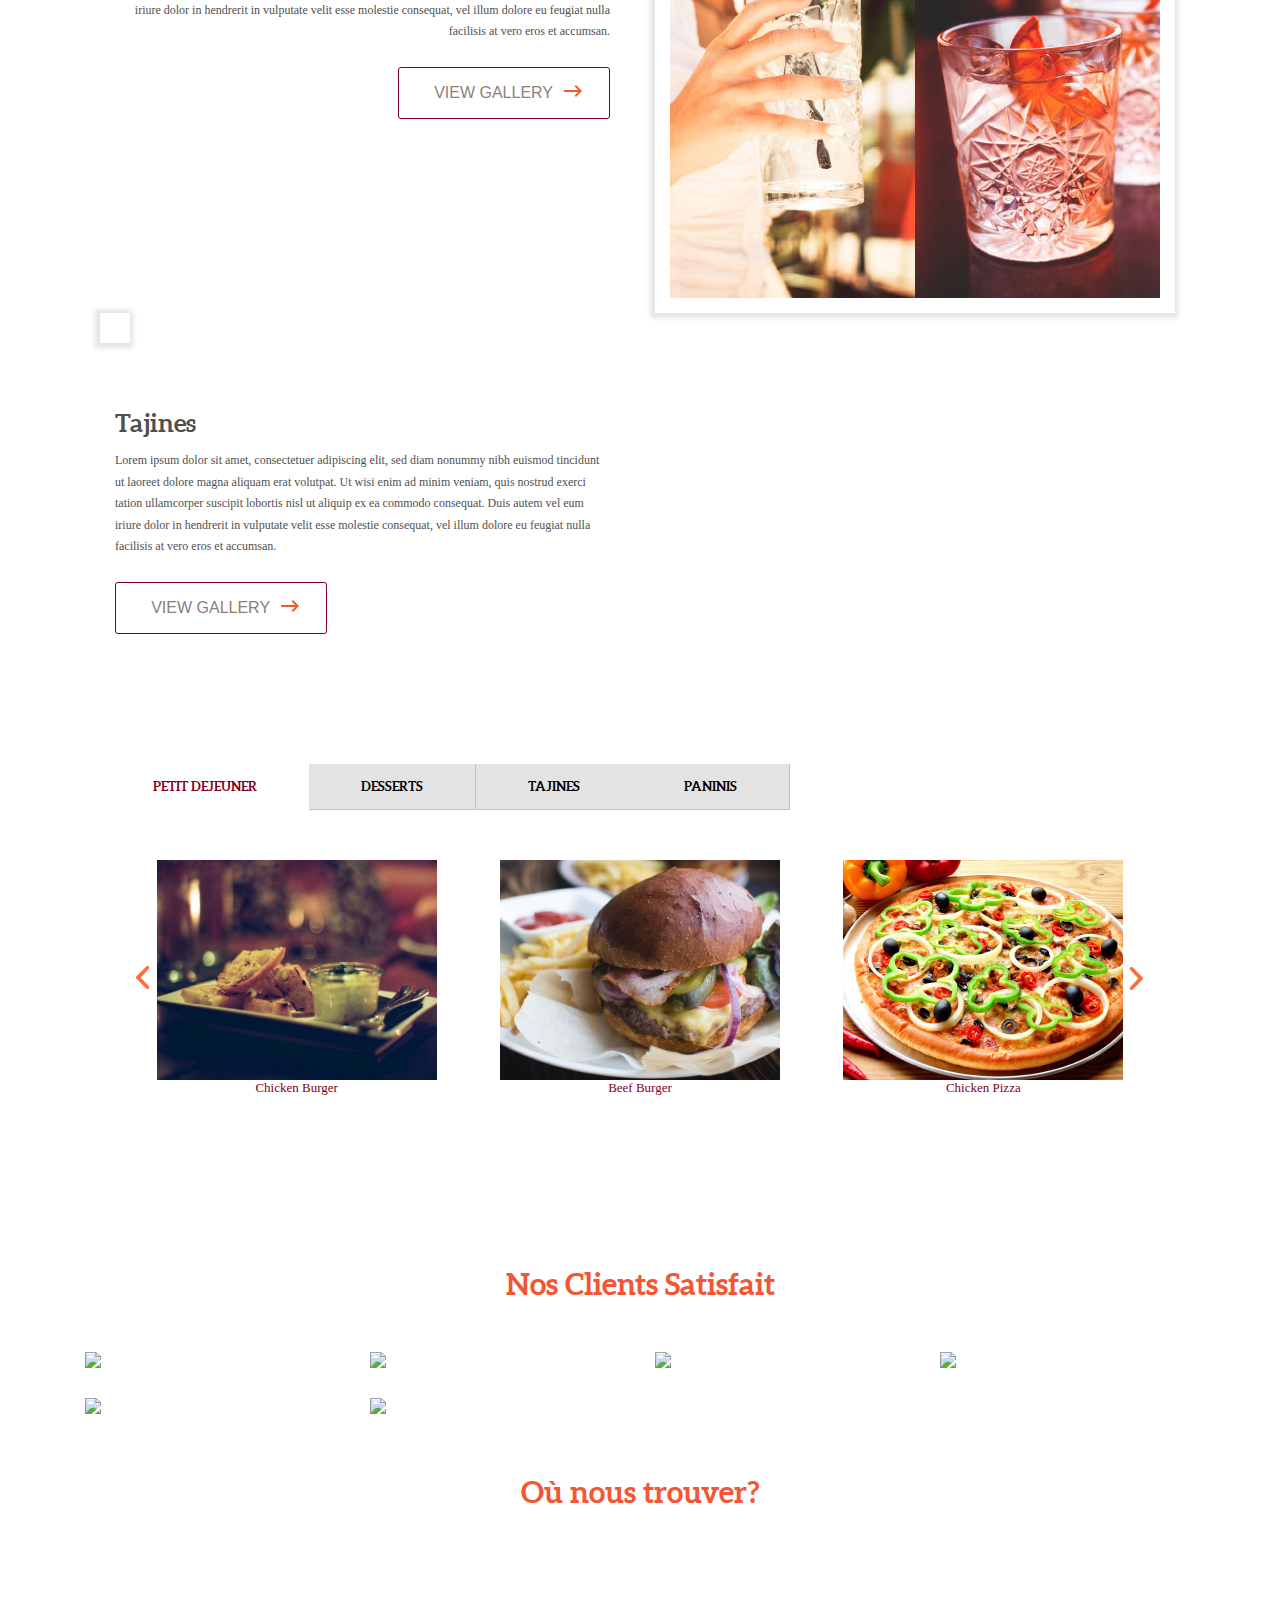
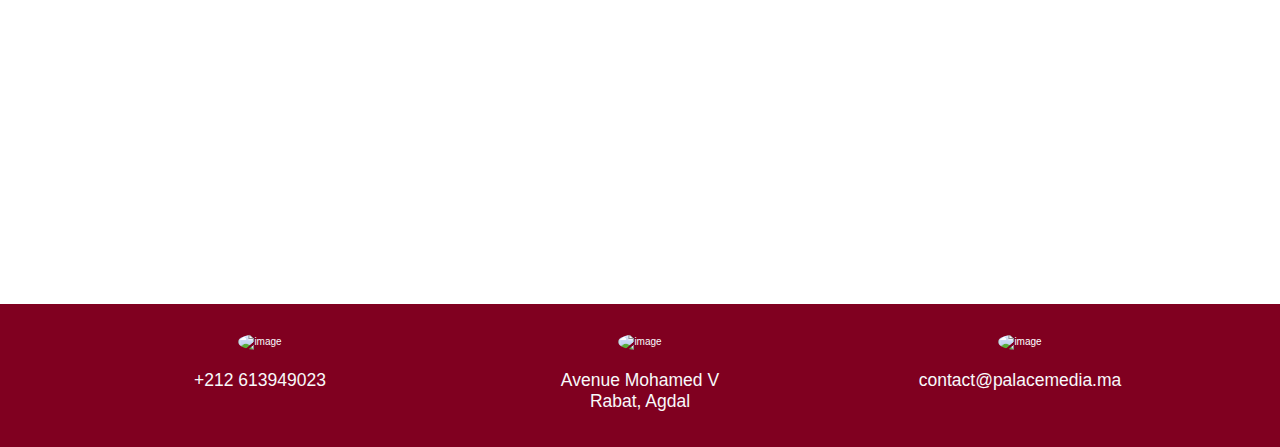
==== commit 37ade860: "updated ui" ====
--- a/goldpack/index.html
+++ b/goldpack/index.html
@@ -10,6 +10,10 @@
  <!-- SITE TITLE -->
 <title>Menu Restaurant</title>
 
+<!-- LIGHTBOX -->
+<link rel="stylesheet" href="https://cdnjs.cloudflare.com/ajax/libs/lightbox2/2.8.2/css/lightbox.min.css">
+
+
 <!-- BOOTSTRAP-->
 <link rel="stylesheet" href="assets/css/bootstrap.css"  type="text/css"/>
 <link rel="stylesheet" href="https://stackpath.bootstrapcdn.com/bootstrap/4.3.1/css/bootstrap.min.css" integrity="sha384-ggOyR0iXCbMQv3Xipma34MD+dH/1fQ784/j6cY/iJTQUOhcWr7x9JvoRxT2MZw1T" crossorigin="anonymous">
@@ -29,14 +33,11 @@
 </head>
 <body>
 	<div class="landing">
-		<nav class="navbar navbar-expand-lg navbar-dark bg-dark justify-content-center">
+		<nav class="navbar navbar-expand-lg navbar-dark bg-dark">
 			<div class="collapse navbar-collapse" id="navbarNavDropdown">
 			  <ul class="navbar-nav mx-auto">
 				<li class="nav-item active">
-				  <a class="nav-link" href="#">Acceuil <span class="sr-only">(current)</span></a>
-				</li>
-				<li class="nav-item">
-				  <a class="nav-link" href="#">Plats Speciaux</a>
+				  <a class="nav-link" href="./index.html">Acceuil <span class="sr-only">(current)</span></a>
 				</li>
 				<li class="nav-item">
 				  <a class="nav-link" href="#">Menu</a>
@@ -190,7 +191,8 @@
 							</script>
 							<script type="text/javascript" src="assets/js/jquery.flexisel.js"></script>
 
-				        </div>
+						</div>
+						
 					<div id="tab-2" class="product-complete-info">
 				        	<img src="assets/img/lunch.jpg" class="img-responsive" alt="">
 							<img src="assets/img/dinner.jpg" class="img-responsive" alt="">
@@ -267,7 +269,22 @@
 		</div>
 	</div>
 	-->
-	<section class="pb-5 pt-0">
+		<div class="lightbox-gallery">
+			<div class="container">
+				<div class="intro">
+					<h2 class="text-center">Nos Clients Satisfait</h2>
+				</div>
+				<div class="row photos">
+					<div class="col-sm-6 col-md-4 col-lg-3 item"><a href="https://res.cloudinary.com/dxfq3iotg/image/upload/v1565190720/gallery/original/02_o_car.jpg" data-lightbox="photos"><img class="img-fluid" src="./assets/img/client-meal.jpg"></a></div>
+					<div class="col-sm-6 col-md-4 col-lg-3 item"><a href="https://res.cloudinary.com/dxfq3iotg/image/upload/v1565190718/gallery/original/03_r_car.jpg" data-lightbox="photos"><img class="img-fluid" src="./assets/img/client-meal.jpg"></a></div>
+					<div class="col-sm-6 col-md-4 col-lg-3 item"><a href="https://res.cloudinary.com/dxfq3iotg/image/upload/v1565190717/gallery/original/04_g_car.jpg" data-lightbox="photos"><img class="img-fluid" src="./assets/img/client-meal.jpg"></a></div>
+					<div class="col-sm-6 col-md-4 col-lg-3 item"><a href="https://res.cloudinary.com/dxfq3iotg/image/upload/v1565190715/gallery/original/01_b_car.jpg" data-lightbox="photos"><img class="img-fluid" src="./assets/img/client-meal.jpg"></a></div>
+					<div class="col-sm-6 col-md-4 col-lg-3 item"><a href="https://res.cloudinary.com/dxfq3iotg/image/upload/v1565190720/gallery/original/02_o_car.jpg" data-lightbox="photos"><img class="img-fluid" src="./assets/img/client-meal.jpg"></a></div>
+					<div class="col-sm-6 col-md-4 col-lg-3 item"><a href="https://res.cloudinary.com/dxfq3iotg/image/upload/v1565190715/gallery/original/01_b_car.jpg" data-lightbox="photos"><img class="img-fluid" src="./assets/img/client-meal.jpg"></a></div>
+				</div>
+			</div>
+		</div>
+	<section class="pt-0">
 		<h3 class="map-title" id="contact">Où nous trouver?</h3>
 		<div class="container-fluid p-0 pb-3">
 			<iframe class="map" src="https://www.google.com/maps/embed?pb=!1m18!1m12!1m3!1d3307.0679031598424!2d-6.837882885835021!3d34.016467927064014!2m3!1f0!2f0!3f0!3m2!1i1024!2i768!4f13.1!3m3!1m2!1s0xda76c7863654683%3A0x9dd409bdb7e6b2e0!2sGare%20Rabat%20Ville!5e0!3m2!1sfr!2sma!4v1612969302278!5m2!1sfr!2sma" width="100%" height="300" frameborder="0" style="border:0" allowfullscreen=""></iframe>
@@ -278,7 +295,6 @@
 				<div class="row justify-content-center text-center">
 					<div class="col-12 col-md mr-auto ml-auto">
 						<img alt="image" height="40" class="mb-2 rounded-circle" src="./assets/img/smartphone-call.png">
-	
 						<h3 class="text-h3">+212 613949023</h3>
 					</div>
 	
@@ -296,6 +312,7 @@
 			</div>
 		</div>
 	</section>
+	<script src="https://cdnjs.cloudflare.com/ajax/libs/lightbox2/2.8.2/js/lightbox.min.js"></script>
 
 </body>
 </html>
--- a/goldpack/assets/css/style.css
+++ b/goldpack/assets/css/style.css
@@ -716,9 +716,11 @@
 }
 
 .map-title {
-	text-align: center;
-	font-size: 30px;
-	margin: 3rem;
+	font-family: 'aleobold';
+    text-align: center;
+    margin: 1rem 0 5rem 0;
+    font-size: 30px;
+    color: rgb(243, 85, 53);
 }
 
 .customer-img img{
@@ -779,7 +781,10 @@
 }
 .landing-info h1 {
 	font-size: 2.7em;
+	margin-top: 5rem;
 	width: 48%;
+	text-transform: uppercase;
+	font-family: 'aleobold';
 }
 .landing {
 	min-height: 600px;
@@ -1128,6 +1133,65 @@
 	padding: auto 2rem !important;
 }
 
+.navbar-expand-lg .navbar-nav .nav-link {
+	padding-right: 1rem;
+	padding-left: 1rem;
+	text-transform: uppercase;
+	font-size: 1.5rem;
+}
+
+
+/* Lightbox Gallery */
+.lightbox-gallery {
+    color: #000;
+    overflow-x: hidden;
+}
+
+.lightbox-gallery p {
+    color: #fff;
+}
+
+.lightbox-gallery h2 {
+    font-weight: bold;
+    margin-bottom: 40px;
+    padding-top: 40px;
+    color: #fff;
+}
+
+@media (max-width:767px) {
+    .lightbox-gallery h2 {
+        margin-bottom: 25px;
+        padding-top: 25px;
+        font-size: 24px;
+    }
+}
+
+.lightbox-gallery .intro {
+    font-size: 16px;
+    max-width: 500px;
+    margin: 0 auto 40px;
+}
+
+.lightbox-gallery .intro p {
+    margin-bottom: 0;
+}
+
+.lightbox-gallery h2 {
+	font-family: 'aleobold';
+    text-align: center;
+    margin: 1rem 0 5rem 0;
+    font-size: 30px;
+    color: rgb(243, 85, 53);
+}
+
+.lightbox-gallery .photos {
+    padding-bottom: 20px
+}
+
+.lightbox-gallery .item {
+    padding-bottom: 30px
+}
+
 .nav-item .nav-link:hover {
 	color:rgb(243, 85, 53) !important;
 }
@@ -1141,7 +1205,8 @@
 }
 
 .dropdown-item:hover {
-	background-color: #afb0b1;
+	background-color: rgb(243, 85, 53);
+	color: #fff;
 }
 
 /*--responsive design--*/
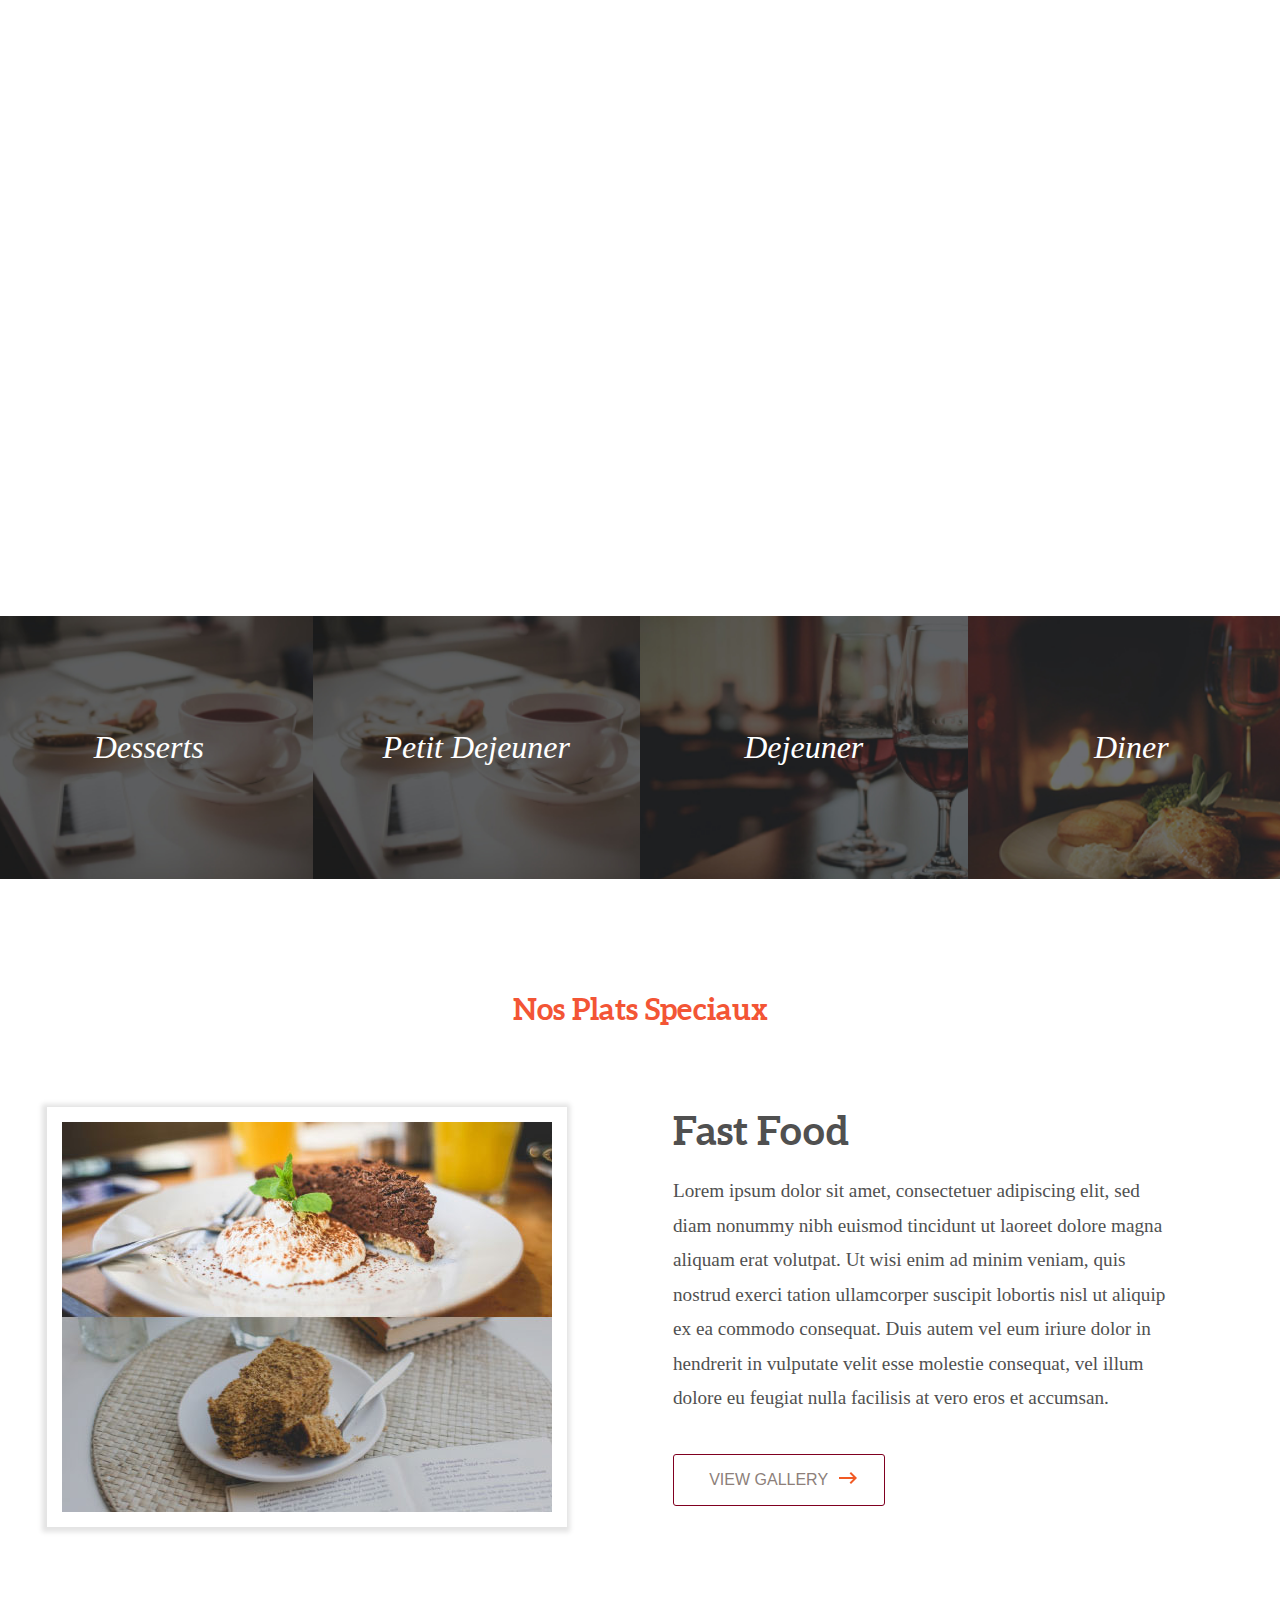
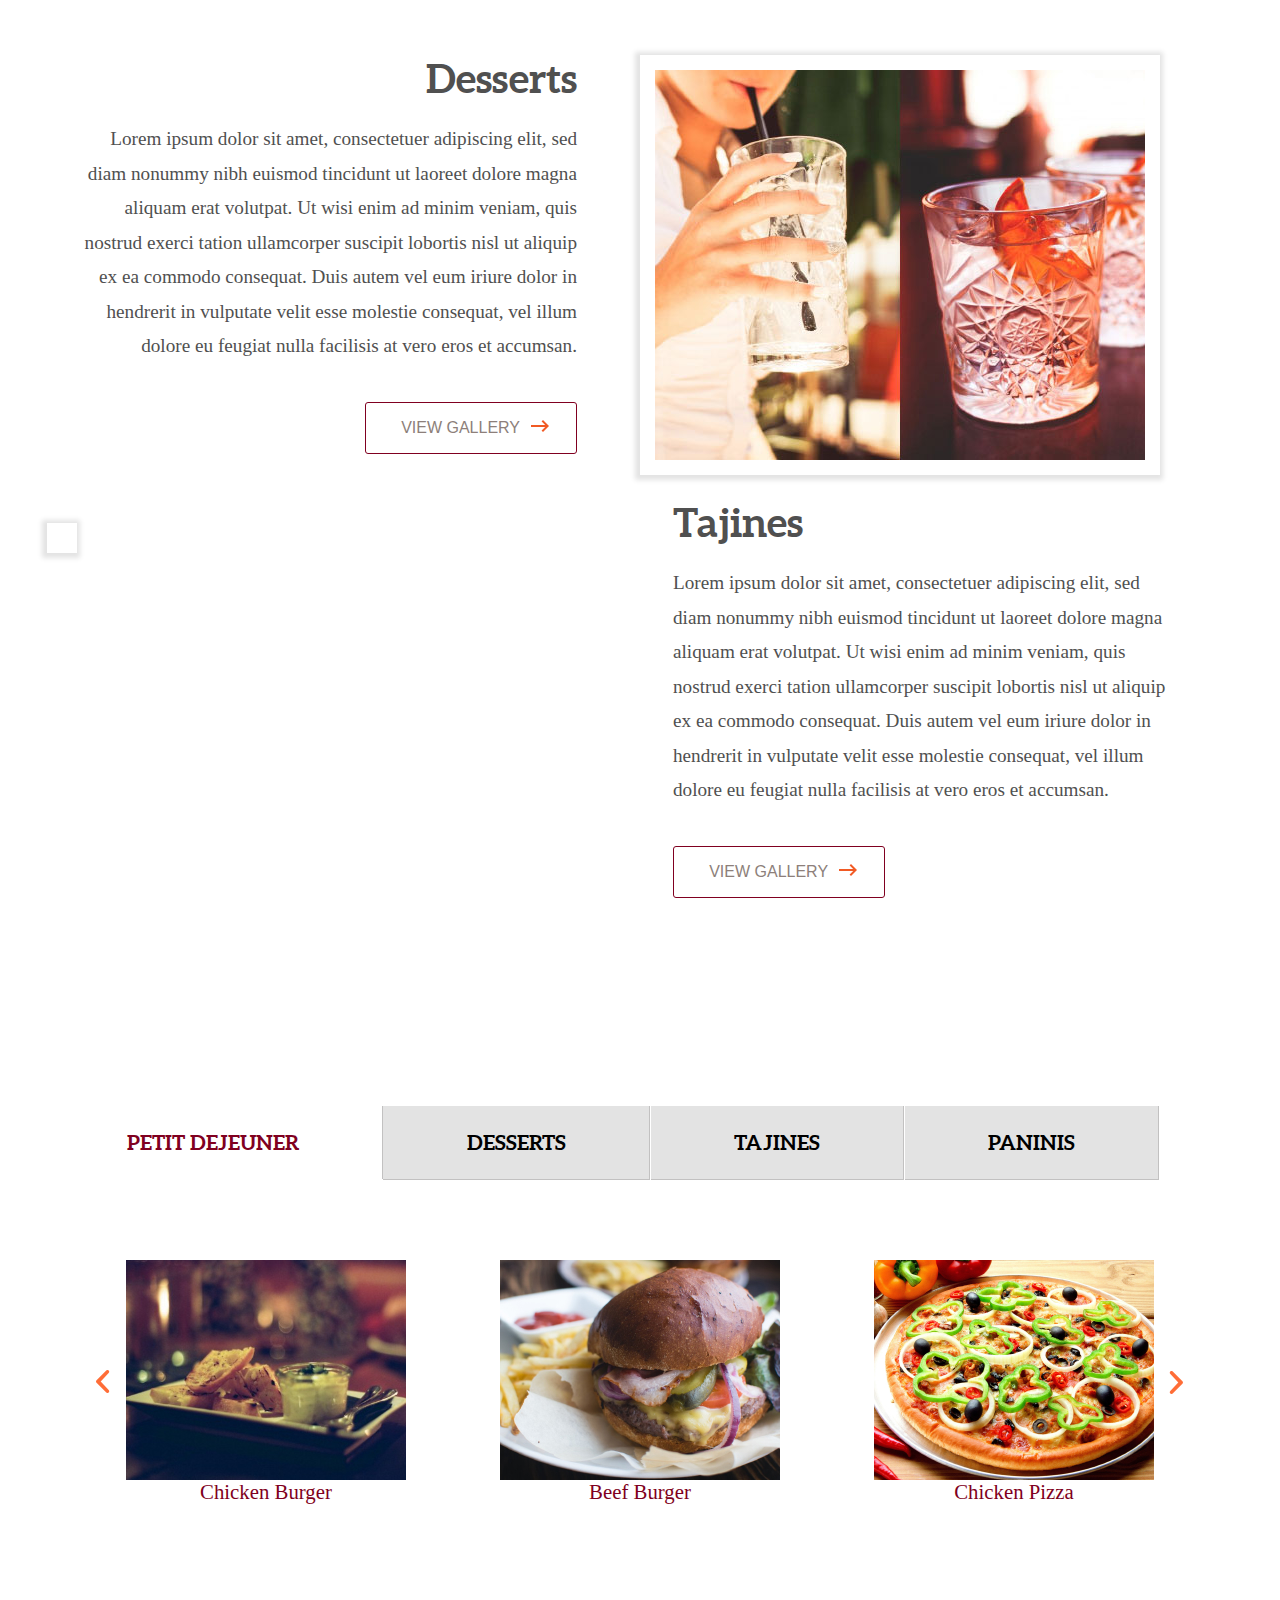
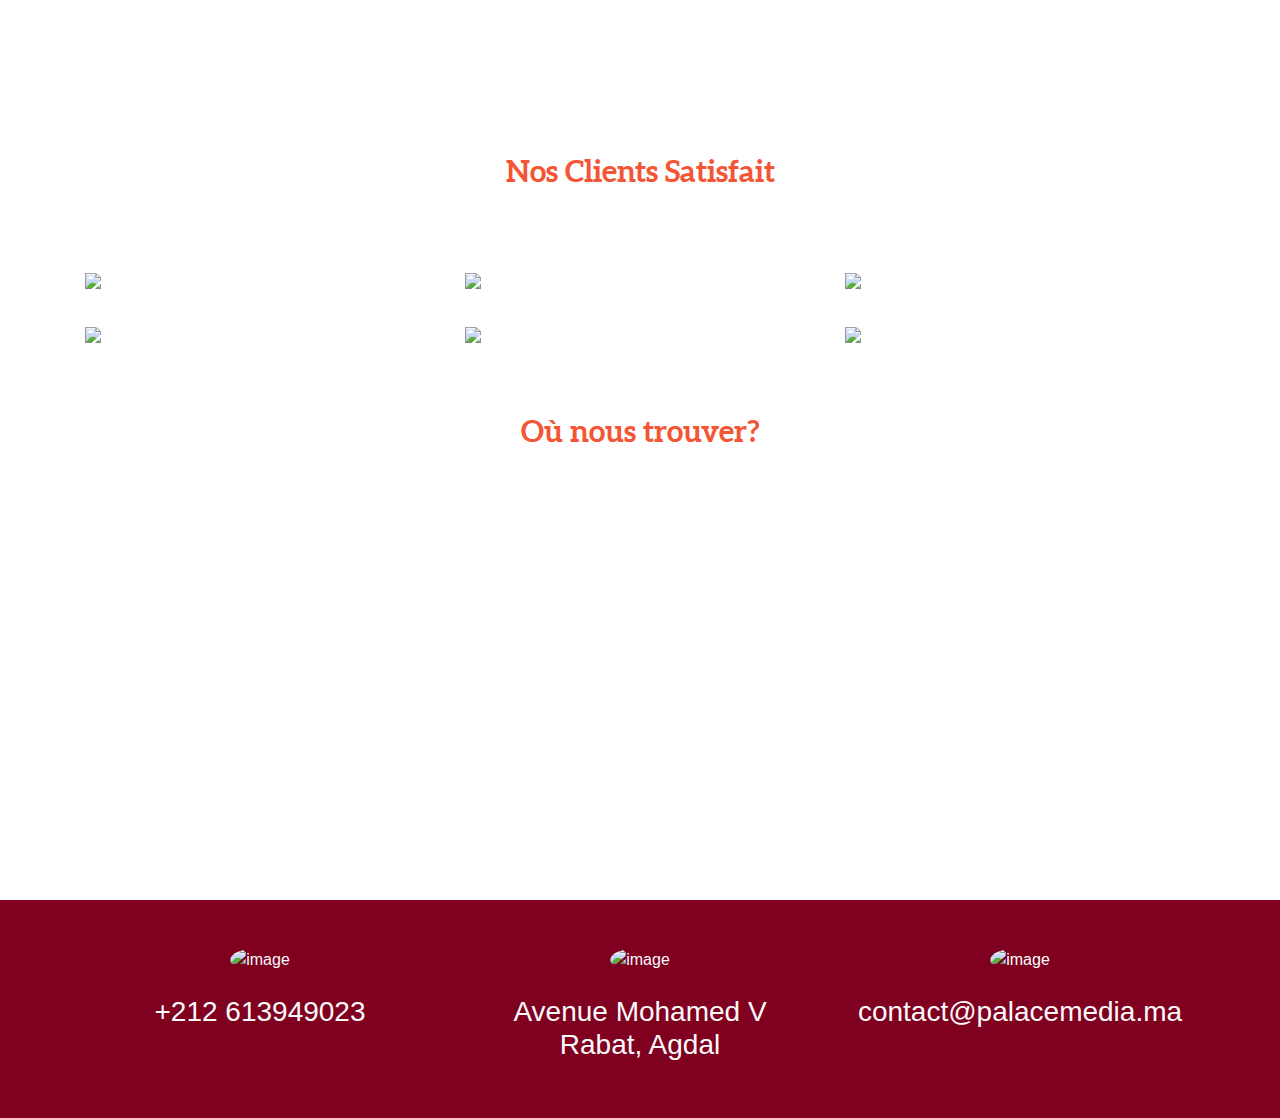
==== commit db851c6a: "fixed navbar on mobile" ====
--- a/goldpack/index.html
+++ b/goldpack/index.html
@@ -15,8 +15,7 @@
 
 
 <!-- BOOTSTRAP-->
-<link rel="stylesheet" href="assets/css/bootstrap.css"  type="text/css"/>
-<link rel="stylesheet" href="https://stackpath.bootstrapcdn.com/bootstrap/4.3.1/css/bootstrap.min.css" integrity="sha384-ggOyR0iXCbMQv3Xipma34MD+dH/1fQ784/j6cY/iJTQUOhcWr7x9JvoRxT2MZw1T" crossorigin="anonymous">
+<link rel="stylesheet" href="https://maxcdn.bootstrapcdn.com/bootstrap/4.0.0/css/bootstrap.min.css" integrity="sha384-Gn5384xqQ1aoWXA+058RXPxPg6fy4IWvTNh0E263XmFcJlSAwiGgFAW/dAiS6JXm" crossorigin="anonymous">
 <link rel="stylesheet" href="../css/font-awesome/css/font-awesome.min.css" />
 
 <!--STYLESHEETS -->
@@ -33,8 +32,13 @@
 </head>
 <body>
 	<div class="landing">
-		<nav class="navbar navbar-expand-lg navbar-dark bg-dark">
-			<div class="collapse navbar-collapse" id="navbarNavDropdown">
+
+
+		<nav class="navbar navbar-expand-md navbar-dark bg-dark">
+			<button class="navbar-toggler" type="button" data-toggle="collapse" data-target="#navbarSupportedContent" aria-controls="navbarSupportedContent" aria-expanded="false" aria-label="Toggle navigation">
+				<span class="navbar-toggler-icon"></span>
+			</button>
+			<div class="collapse navbar-collapse" id="navbarSupportedContent">
 			  <ul class="navbar-nav mx-auto">
 				<li class="nav-item active">
 				  <a class="nav-link" href="./index.html">Acceuil <span class="sr-only">(current)</span></a>
@@ -43,10 +47,10 @@
 				  <a class="nav-link" href="#">Menu</a>
 				</li>
 				<li class="nav-item dropdown">
-				  <a class="nav-link dropdown-toggle" href="#" id="navbarDropdownMenuLink" data-toggle="dropdown" aria-haspopup="true" aria-expanded="false">
+				  <a class="nav-link dropdown-toggle" href="#" id="navbarDropdown" data-toggle="dropdown" aria-haspopup="true" aria-expanded="false">
 					Plats Speciaux
 				  </a>
-				  <div class="dropdown-menu" aria-labelledby="navbarDropdownMenuLink">
+				  <div class="dropdown-menu" aria-labelledby="navbarDropdown">
 					<a class="dropdown-item" href="#">Fast Food</a>
 					<a class="dropdown-item" href="#">Burgers</a>
 					<a class="dropdown-item" href="#">Tacos</a>
@@ -55,26 +59,25 @@
 			  </ul>
 			</div>
 		  </nav>
-		<div class="container">
 			<div class="logo">
 				<a href="#"><img src="../images/logo-edited.png" alt=""></a>
 			</div>
-			<div class="landing-info">
-				<h1>We Provide The Best Food At The<span> Right Price.</span></h1>
-			</div>
-		</div>
-	</div>
-<div class="happy-hour" id="home">
-	<div class="col-md-3 happy-1">
+			<div class="landing-info pb-5">
+				<h1>NOUS FOURNISSONS LA MEILLEURE NOURRITURE
+					<span> Au bon prix.</span></h1>
+			</div>
+	</div>
+<div class="happy-hour row" id="home">
+	<div class="col-lg-3 happy-2">
 		<h4>Desserts</h4>
 	</div>
-	<div class="col-md-3 happy-2">
+	<div class="col-lg-3 happy-2">
 		<h4>Petit Dejeuner</h4>
 	</div>
-	<div class="col-md-3 happy-3">
+	<div class="col-lg-3 happy-3">
 		<h4>Dejeuner</h4>
 	</div>
-	<div class="col-md-3 happy-4">
+	<div class="col-lg-3 happy-4">
 		<h4>Diner</h4>
 	</div>
 		<div class="clearfix"></div>
@@ -82,42 +85,43 @@
 <div class="fast food" id="services">
 	<h2>Nos Plats Speciaux</h2>
 
-	<div class="container">
+	<div class="container-fluid row">
 
 		<div class="col-md-6 fast-left">
-			<img src="assets/img/fastfood.jpg" class="img-responsive" alt="">
+			<img src="assets/img/fastfood.jpg" class="img-fluid" alt="">
 		</div>
 		<div class="col-md-6 fast-right">
 			<h3>Fast Food</h3>
 			<p>Lorem ipsum dolor sit amet, consectetuer adipiscing elit, sed diam nonummy nibh euismod tincidunt ut laoreet dolore magna aliquam erat volutpat. Ut wisi enim ad minim veniam, quis nostrud exerci tation ullamcorper suscipit lobortis nisl ut aliquip ex ea commodo consequat. Duis autem vel eum iriure dolor in hendrerit in vulputate velit esse molestie consequat, vel illum dolore eu feugiat nulla facilisis at vero eros et accumsan.</p>
 			<a class="view" href="#">VIEW GALLERY<i class="arrow1"></i></a>
 		</div>
-				<div class="clearfix"></div>
-			<div class="fast-foo">
+		<div class="clearfix"></div>
+		<div class="fast-foo row">
 				<div class="col-md-6 fast-right1">
 					<h3>Desserts</h3>
 					<p>Lorem ipsum dolor sit amet, consectetuer adipiscing elit, sed diam nonummy nibh euismod tincidunt ut laoreet dolore magna aliquam erat volutpat. Ut wisi enim ad minim veniam, quis nostrud exerci tation ullamcorper suscipit lobortis nisl ut aliquip ex ea commodo consequat. Duis autem vel eum iriure dolor in hendrerit in vulputate velit esse molestie consequat, vel illum dolore eu feugiat nulla facilisis at vero eros et accumsan.</p>
 					<a class="view" href="#">VIEW GALLERY<i class="arrow1"></i></a>
 				</div>
 				<div class="col-md-6 fast-left1">
-					<img src="assets/img/drinks.jpg" class="img-responsive" alt="">
+					<img src="assets/img/drinks.jpg" class="img-fluid" alt="">
 				</div>
 					<div class="clearfix"></div>
-			</div>
-			<div class="col-md-6 fast-left">
-				<img src="assets/img/tajine.jpg" class="img-responsive" alt="">
-			</div>
-			<div class="fast-foo">
-			<div class="col-md-6 fast-right mt-4">
-				<h3>Tajines</h3>
-				<p>Lorem ipsum dolor sit amet, consectetuer adipiscing elit, sed diam nonummy nibh euismod tincidunt ut laoreet dolore magna aliquam erat volutpat. Ut wisi enim ad minim veniam, quis nostrud exerci tation ullamcorper suscipit lobortis nisl ut aliquip ex ea commodo consequat. Duis autem vel eum iriure dolor in hendrerit in vulputate velit esse molestie consequat, vel illum dolore eu feugiat nulla facilisis at vero eros et accumsan.</p>
-				<a class="view" href="#">VIEW GALLERY<i class="arrow1"></i></a>
-			</div>
+		</div>
+
+		<div class="col-md-6 fast-left mt-5">
+				<img src="assets/img/tajine.jpg" class="img-fluid" alt="">
+		</div>
+		<div class="clearfix"></div>
+
+		<div class="col-md-6 fast-right mt-4">
+			<h3>Tajines</h3>
+			<p>Lorem ipsum dolor sit amet, consectetuer adipiscing elit, sed diam nonummy nibh euismod tincidunt ut laoreet dolore magna aliquam erat volutpat. Ut wisi enim ad minim veniam, quis nostrud exerci tation ullamcorper suscipit lobortis nisl ut aliquip ex ea commodo consequat. Duis autem vel eum iriure dolor in hendrerit in vulputate velit esse molestie consequat, vel illum dolore eu feugiat nulla facilisis at vero eros et accumsan.</p>
+			<a class="view" href="#">VIEW GALLERY<i class="arrow1"></i></a>
 		</div>
 	</div>
 </div>
 <div class="foods" id="types of food">
-	<div class="container">
+	<div class="container-fluid">
 		<div class="food">
 			<div class="product-tabs">
 				    <div id="horizontalTab">
@@ -131,31 +135,31 @@
 							  <ul id="flexiselDemo3">
 								<li>
 									<div class="food">
-										<img src="assets/img/chickenBurger.jpg" class="img-responsive" alt="" />
+										<img src="assets/img/chickenBurger.jpg" class="img-fluid" alt="" />
 										<h4>Chicken Burger</h4>
 									</div>
 								</li>
 								<li>
 									<div class="food">
-										<img src="assets/img/beefBurger.jpg" class="img-responsive" alt="" />
+										<img src="assets/img/beefBurger.jpg" class="img-fluid" alt="" />
 										<h4>Beef Burger</h4>
 									</div>
 								</li>
 								<li>
 									<div class="food">
-										<img src="assets/img/chickenPizza.jpg" class="img-responsive" alt="" />
+										<img src="assets/img/chickenPizza.jpg" class="img-fluid" alt="" />
 										<h4>Chicken Pizza</h4>
 									</div>
 								</li>
 								<li>
 									<div class="food">
-										<img src="assets/img/beefBurger.jpg" class="img-responsive" alt="" />
+										<img src="assets/img/beefBurger.jpg" class="img-fluid" alt="" />
 										<h4>Beef Burger</h4>
 									</div>
 								</li>
 								<li>
 									<div class="food">
-										<img src="assets/img/chickenPizza.jpg" class="img-responsive" alt="" />
+										<img src="assets/img/chickenPizza.jpg" class="img-fluid" alt="" />
 										<h4>Chicken Burger</h4>
 									</div>
 								</li>
@@ -275,12 +279,12 @@
 					<h2 class="text-center">Nos Clients Satisfait</h2>
 				</div>
 				<div class="row photos">
-					<div class="col-sm-6 col-md-4 col-lg-3 item"><a href="https://res.cloudinary.com/dxfq3iotg/image/upload/v1565190720/gallery/original/02_o_car.jpg" data-lightbox="photos"><img class="img-fluid" src="./assets/img/client-meal.jpg"></a></div>
-					<div class="col-sm-6 col-md-4 col-lg-3 item"><a href="https://res.cloudinary.com/dxfq3iotg/image/upload/v1565190718/gallery/original/03_r_car.jpg" data-lightbox="photos"><img class="img-fluid" src="./assets/img/client-meal.jpg"></a></div>
-					<div class="col-sm-6 col-md-4 col-lg-3 item"><a href="https://res.cloudinary.com/dxfq3iotg/image/upload/v1565190717/gallery/original/04_g_car.jpg" data-lightbox="photos"><img class="img-fluid" src="./assets/img/client-meal.jpg"></a></div>
-					<div class="col-sm-6 col-md-4 col-lg-3 item"><a href="https://res.cloudinary.com/dxfq3iotg/image/upload/v1565190715/gallery/original/01_b_car.jpg" data-lightbox="photos"><img class="img-fluid" src="./assets/img/client-meal.jpg"></a></div>
-					<div class="col-sm-6 col-md-4 col-lg-3 item"><a href="https://res.cloudinary.com/dxfq3iotg/image/upload/v1565190720/gallery/original/02_o_car.jpg" data-lightbox="photos"><img class="img-fluid" src="./assets/img/client-meal.jpg"></a></div>
-					<div class="col-sm-6 col-md-4 col-lg-3 item"><a href="https://res.cloudinary.com/dxfq3iotg/image/upload/v1565190715/gallery/original/01_b_car.jpg" data-lightbox="photos"><img class="img-fluid" src="./assets/img/client-meal.jpg"></a></div>
+					<div class="col-sm-6 col-md-4 col-md-3 item"><a href="https://res.cloudinary.com/dxfq3iotg/image/upload/v1565190720/gallery/original/02_o_car.jpg" data-lightbox="photos"><img class="img-fluid" src="./assets/img/client-meal.jpg"></a></div>
+					<div class="col-sm-6 col-md-4 col-md-3 item"><a href="https://res.cloudinary.com/dxfq3iotg/image/upload/v1565190718/gallery/original/03_r_car.jpg" data-lightbox="photos"><img class="img-fluid" src="./assets/img/client-meal.jpg"></a></div>
+					<div class="col-sm-6 col-md-4 col-md-3 item"><a href="https://res.cloudinary.com/dxfq3iotg/image/upload/v1565190717/gallery/original/04_g_car.jpg" data-lightbox="photos"><img class="img-fluid" src="./assets/img/client-meal.jpg"></a></div>
+					<div class="col-sm-6 col-md-4 col-md-3 item"><a href="https://res.cloudinary.com/dxfq3iotg/image/upload/v1565190715/gallery/original/01_b_car.jpg" data-lightbox="photos"><img class="img-fluid" src="./assets/img/client-meal.jpg"></a></div>
+					<div class="col-sm-6 col-md-4 col-md-3 item"><a href="https://res.cloudinary.com/dxfq3iotg/image/upload/v1565190720/gallery/original/02_o_car.jpg" data-lightbox="photos"><img class="img-fluid" src="./assets/img/client-meal.jpg"></a></div>
+					<div class="col-sm-6 col-md-4 col-md-3 item"><a href="https://res.cloudinary.com/dxfq3iotg/image/upload/v1565190715/gallery/original/01_b_car.jpg" data-lightbox="photos"><img class="img-fluid" src="./assets/img/client-meal.jpg"></a></div>
 				</div>
 			</div>
 		</div>
--- a/goldpack/assets/css/style.css
+++ b/goldpack/assets/css/style.css
@@ -1036,8 +1036,8 @@
 	padding: 1em 15em;
 }
 .logo img {
-	width: 26%;
-	height: 26%;
+	width: 35%;
+	height: 35%;
 }
 .landing-info h1 {
 	font-size: 1.8em;
@@ -1226,7 +1226,7 @@
 	width: 53%;
 }
 .landing {
-	min-height: 270px;
+	min-height: 370px;
 }
 .happy-1 h5 {
 	font-size: 1.2em;
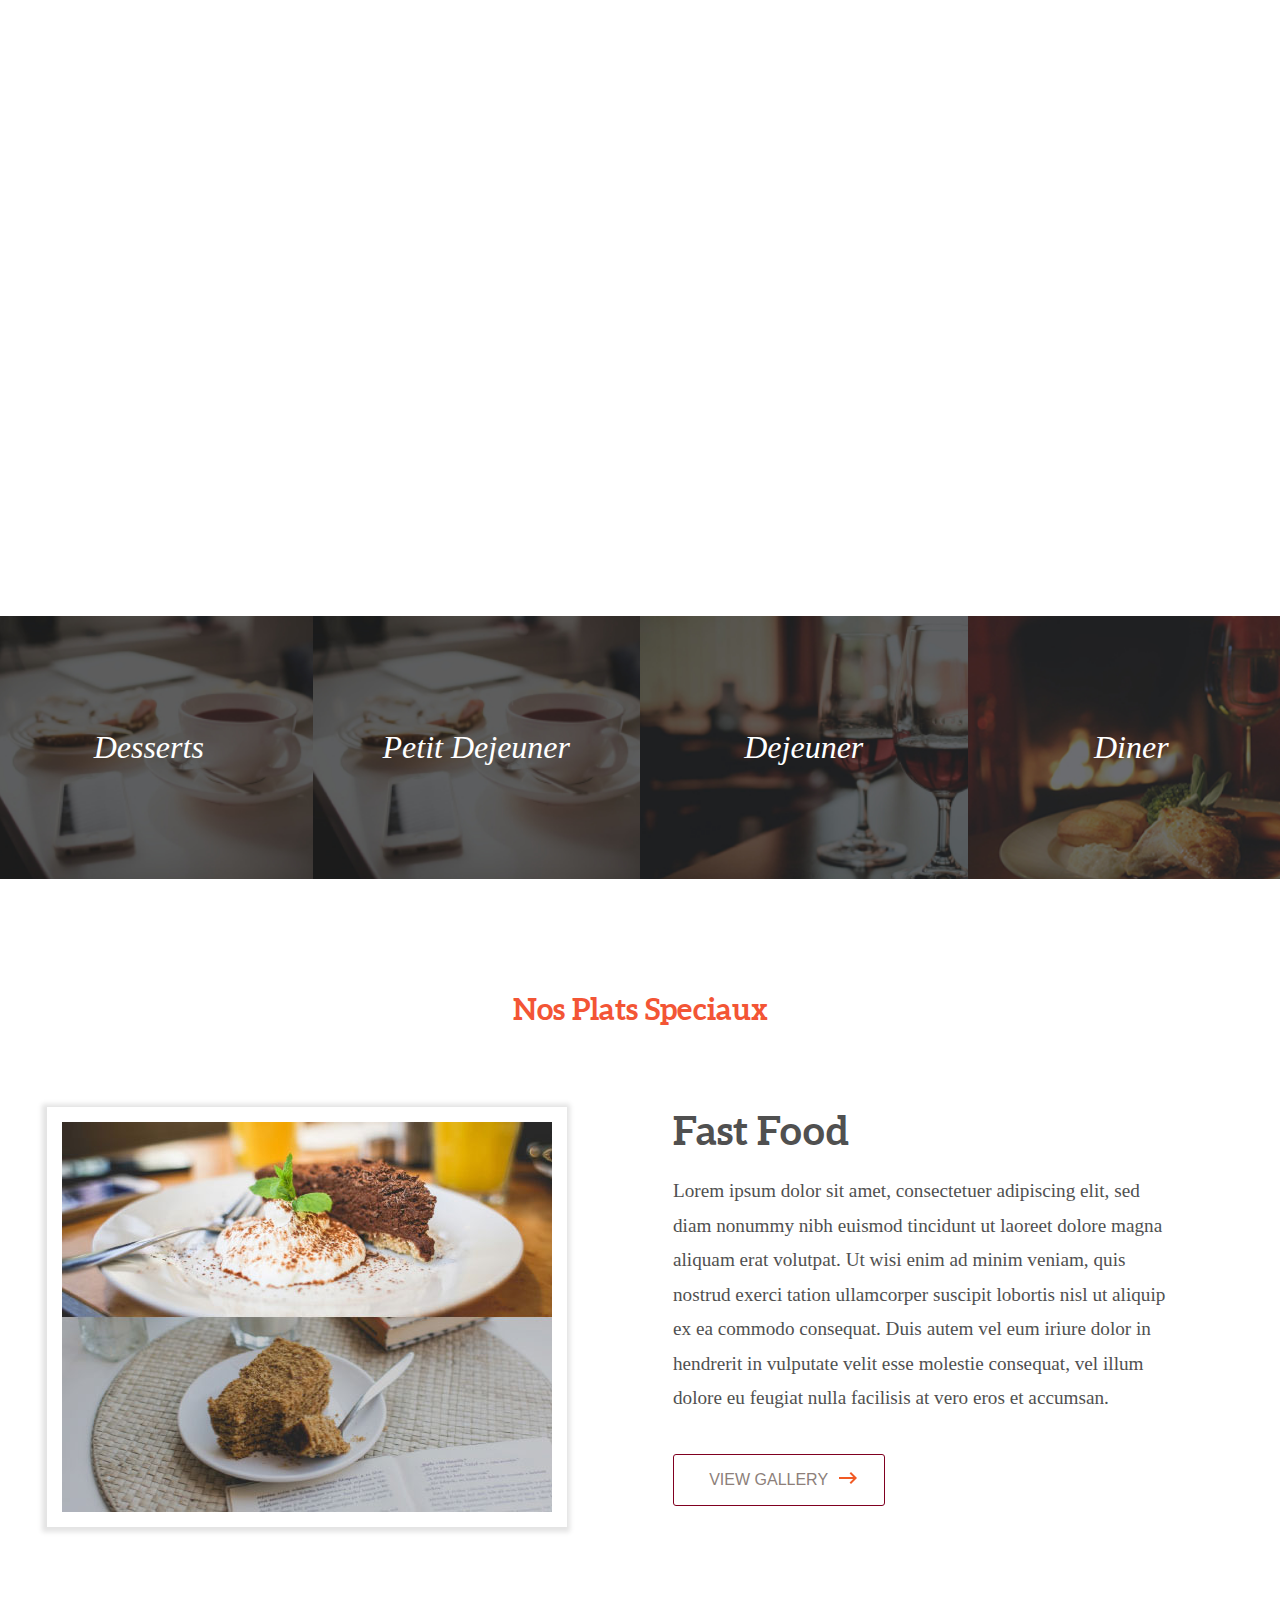
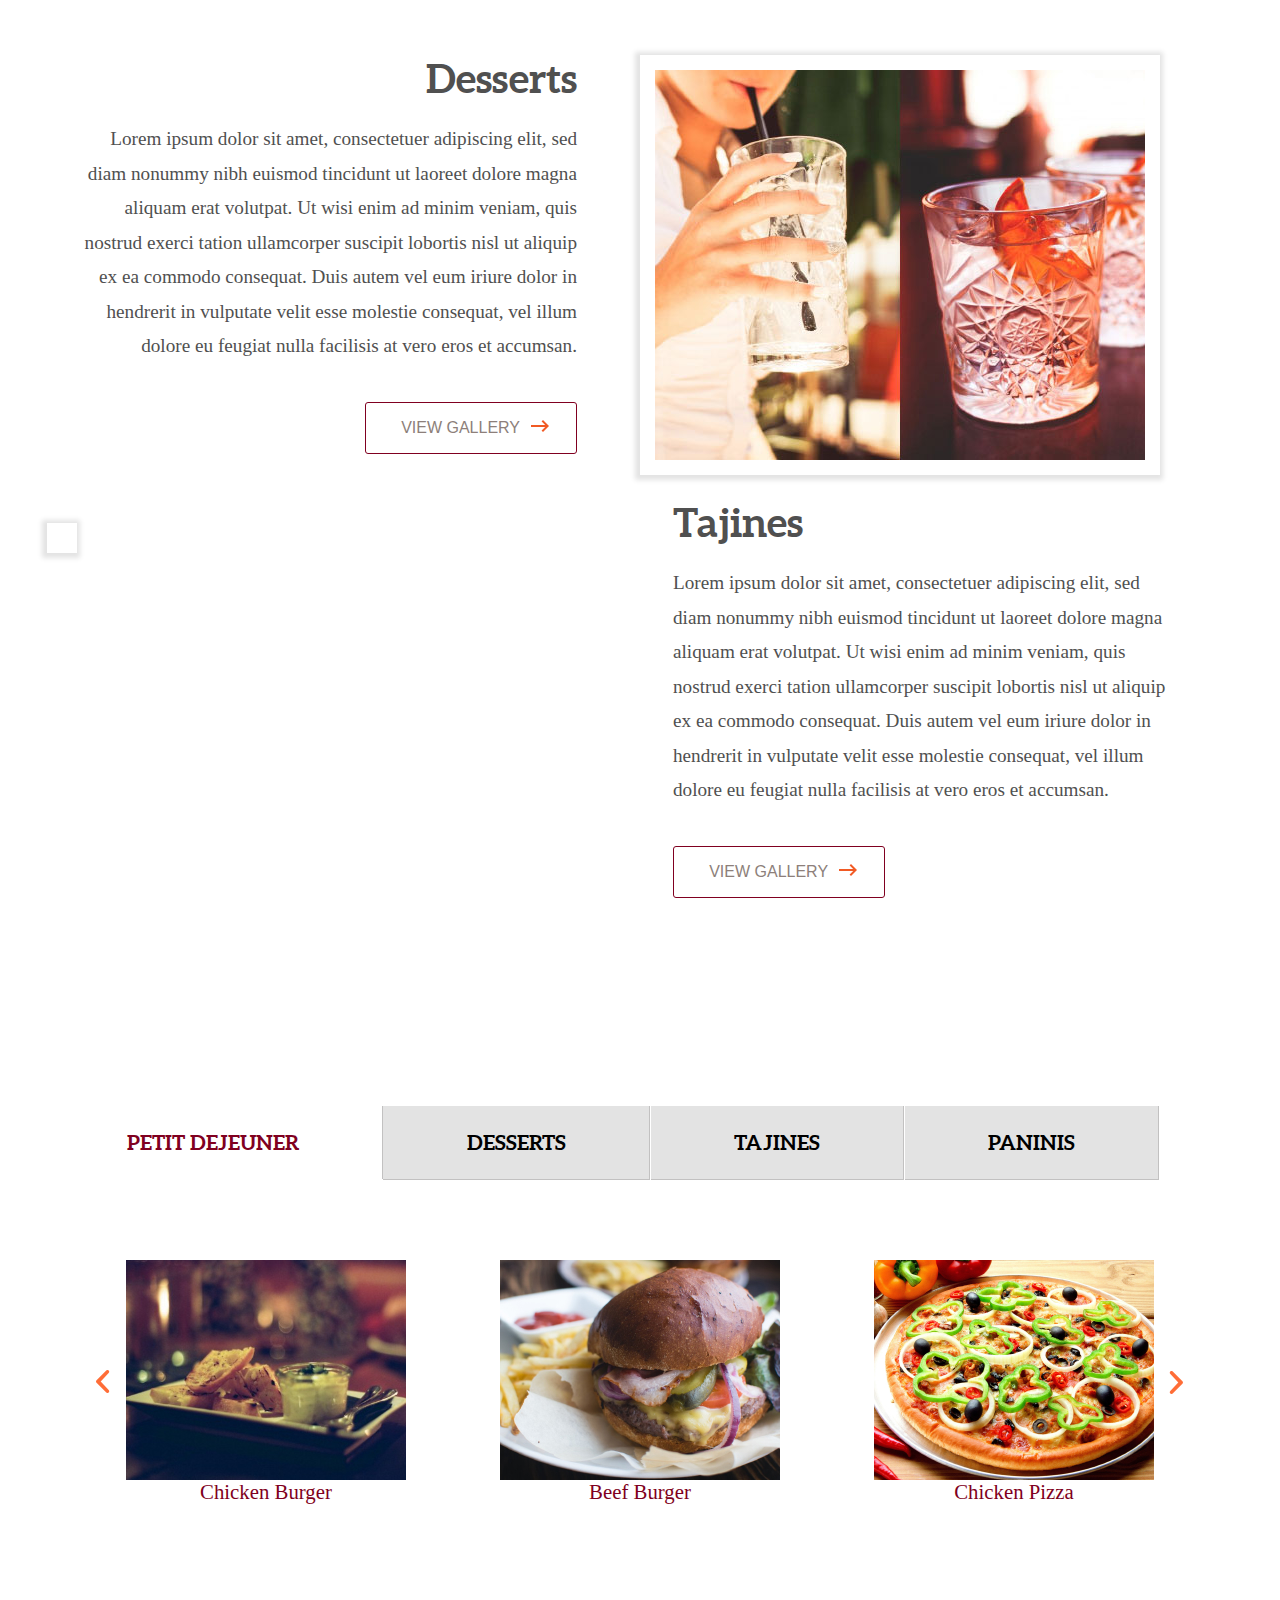
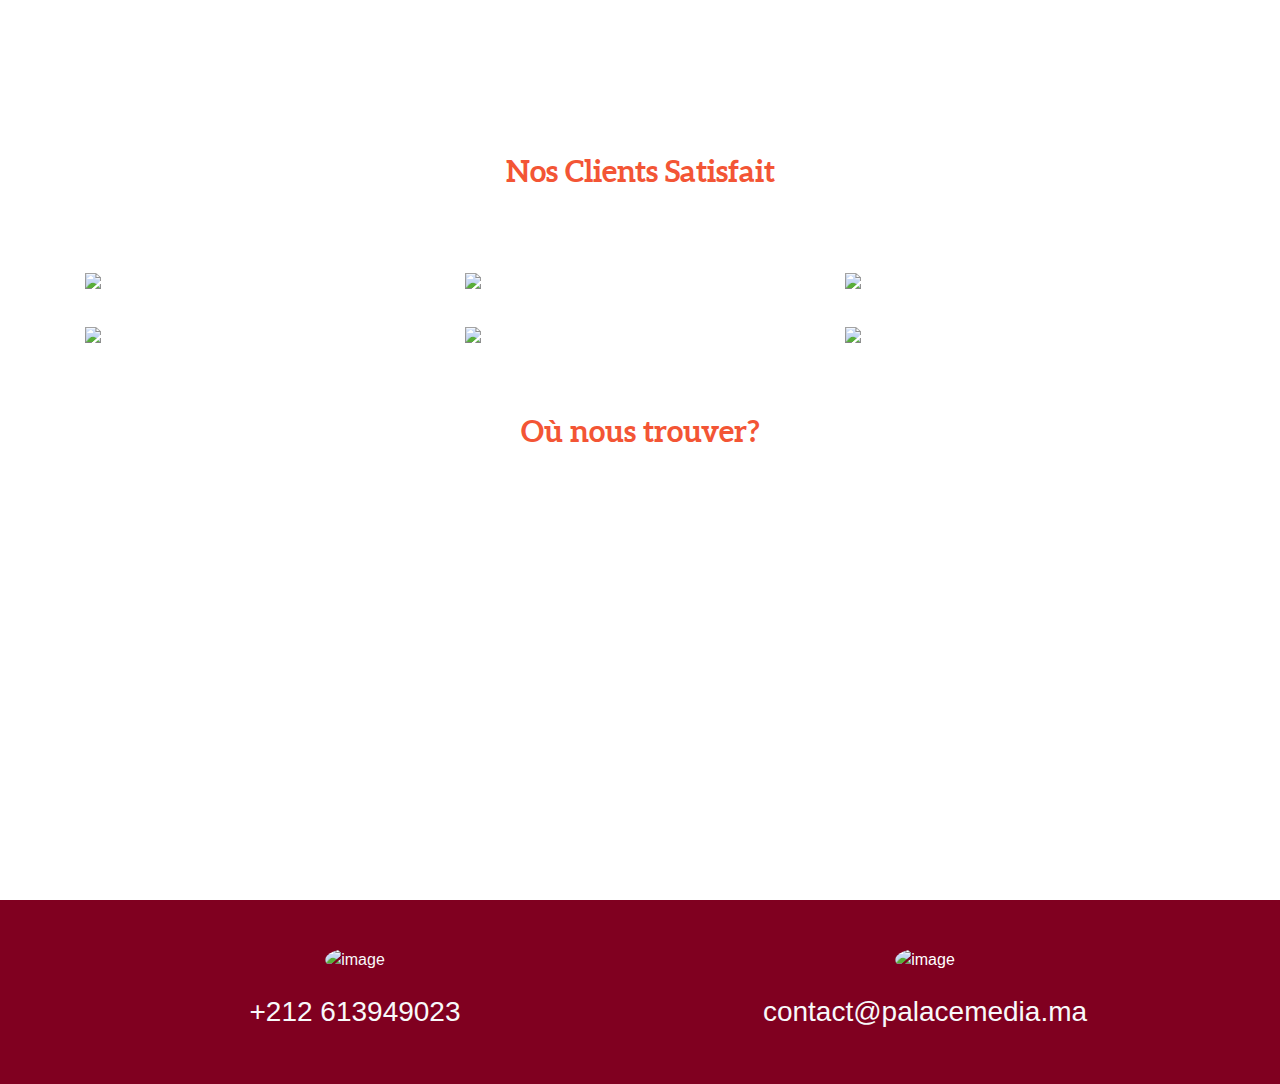
==== commit bde87393: "updated ui" ====
--- a/goldpack/index.html
+++ b/goldpack/index.html
@@ -301,13 +301,13 @@
 						<img alt="image" height="40" class="mb-2 rounded-circle" src="./assets/img/smartphone-call.png">
 						<h3 class="text-h3">+212 613949023</h3>
 					</div>
-	
+					<!--
 					<div class="col-12 col-md pt-4 pt-md-0 mr-auto ml-auto">
 						<img alt="image" height="40" class="rounded-circle mb-2" src="./assets/img/location-pin.png">
 						<h3 class="text-h3">Avenue Mohamed V
 							<br>Rabat, Agdal</h3>
 					</div>
-	
+					-->
 					<div class="phone col-12 col-md pt-4 pt-md-0 mr-auto ml-auto">
 						<img alt="image" height="40" class="rounded-circle mb-2" src="./assets/img/mail.png">
 						<h3 class="text-h3">contact@palacemedia.ma</h3>
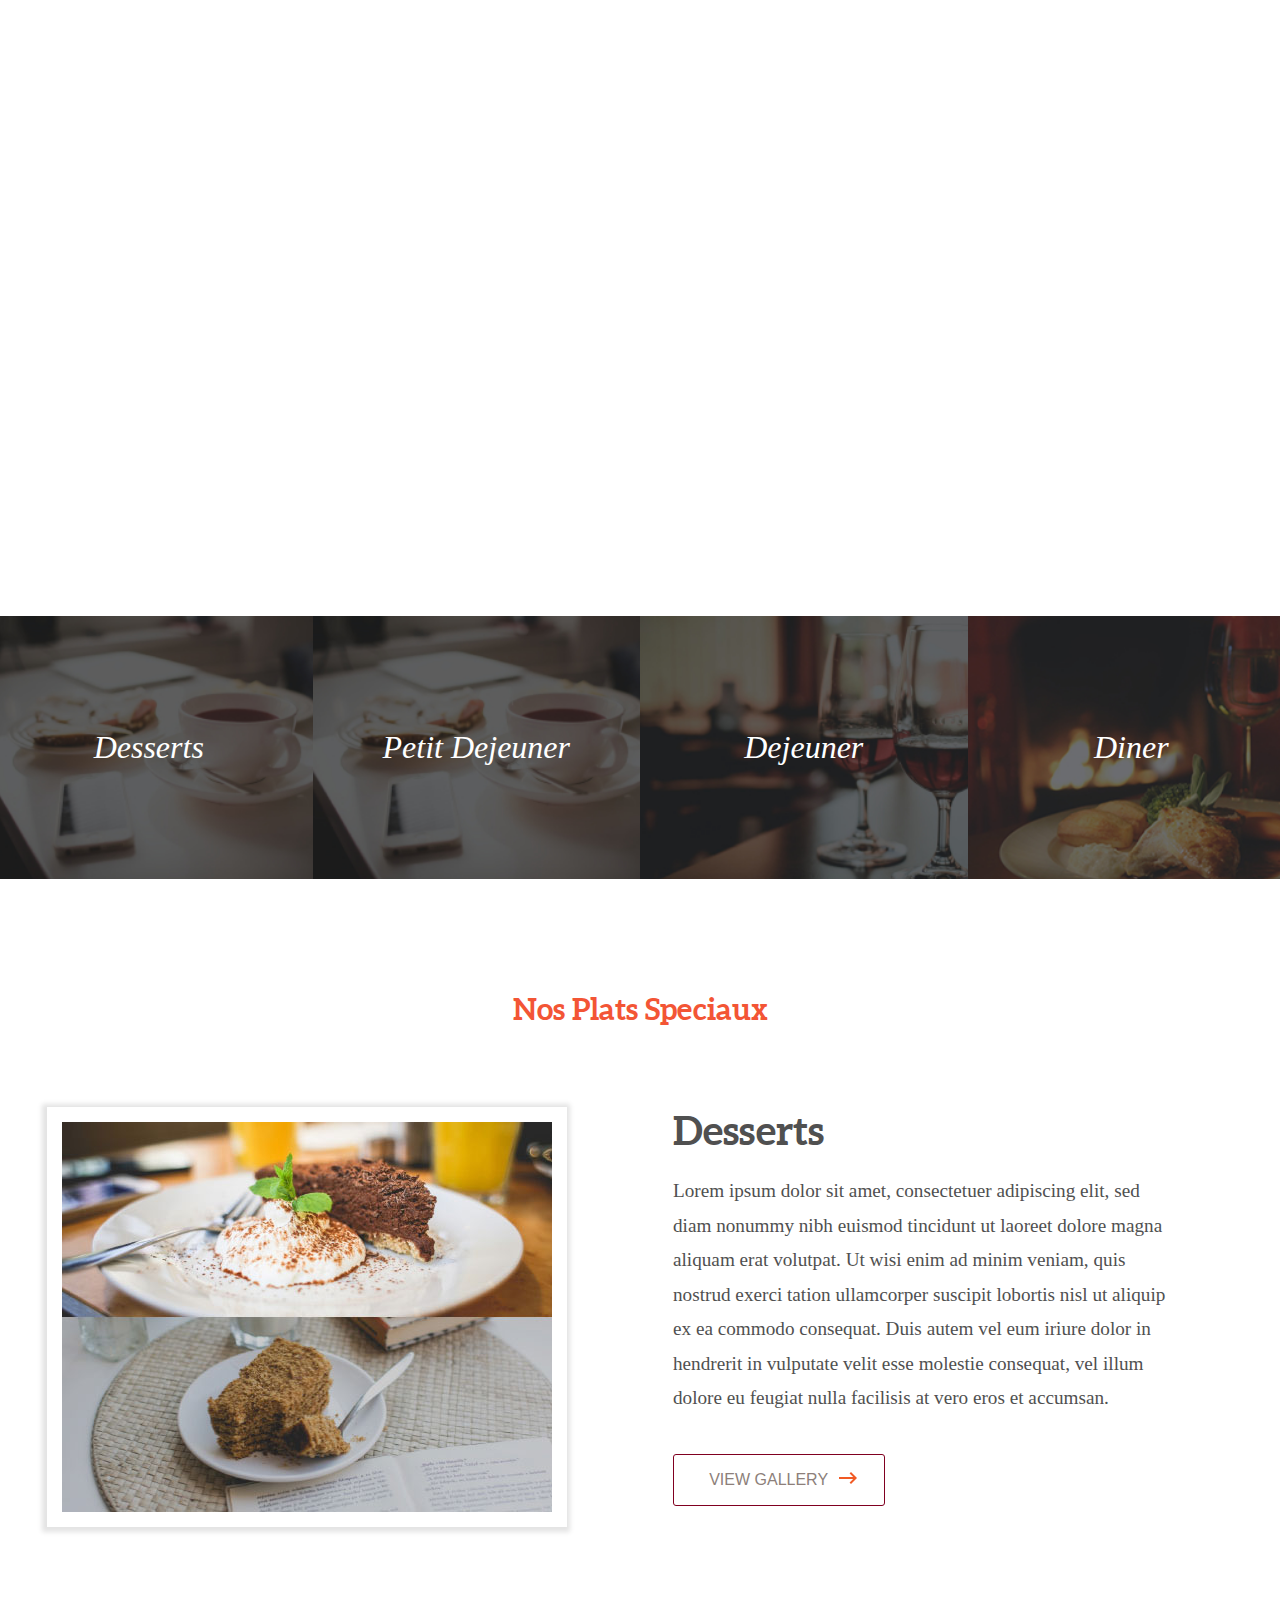
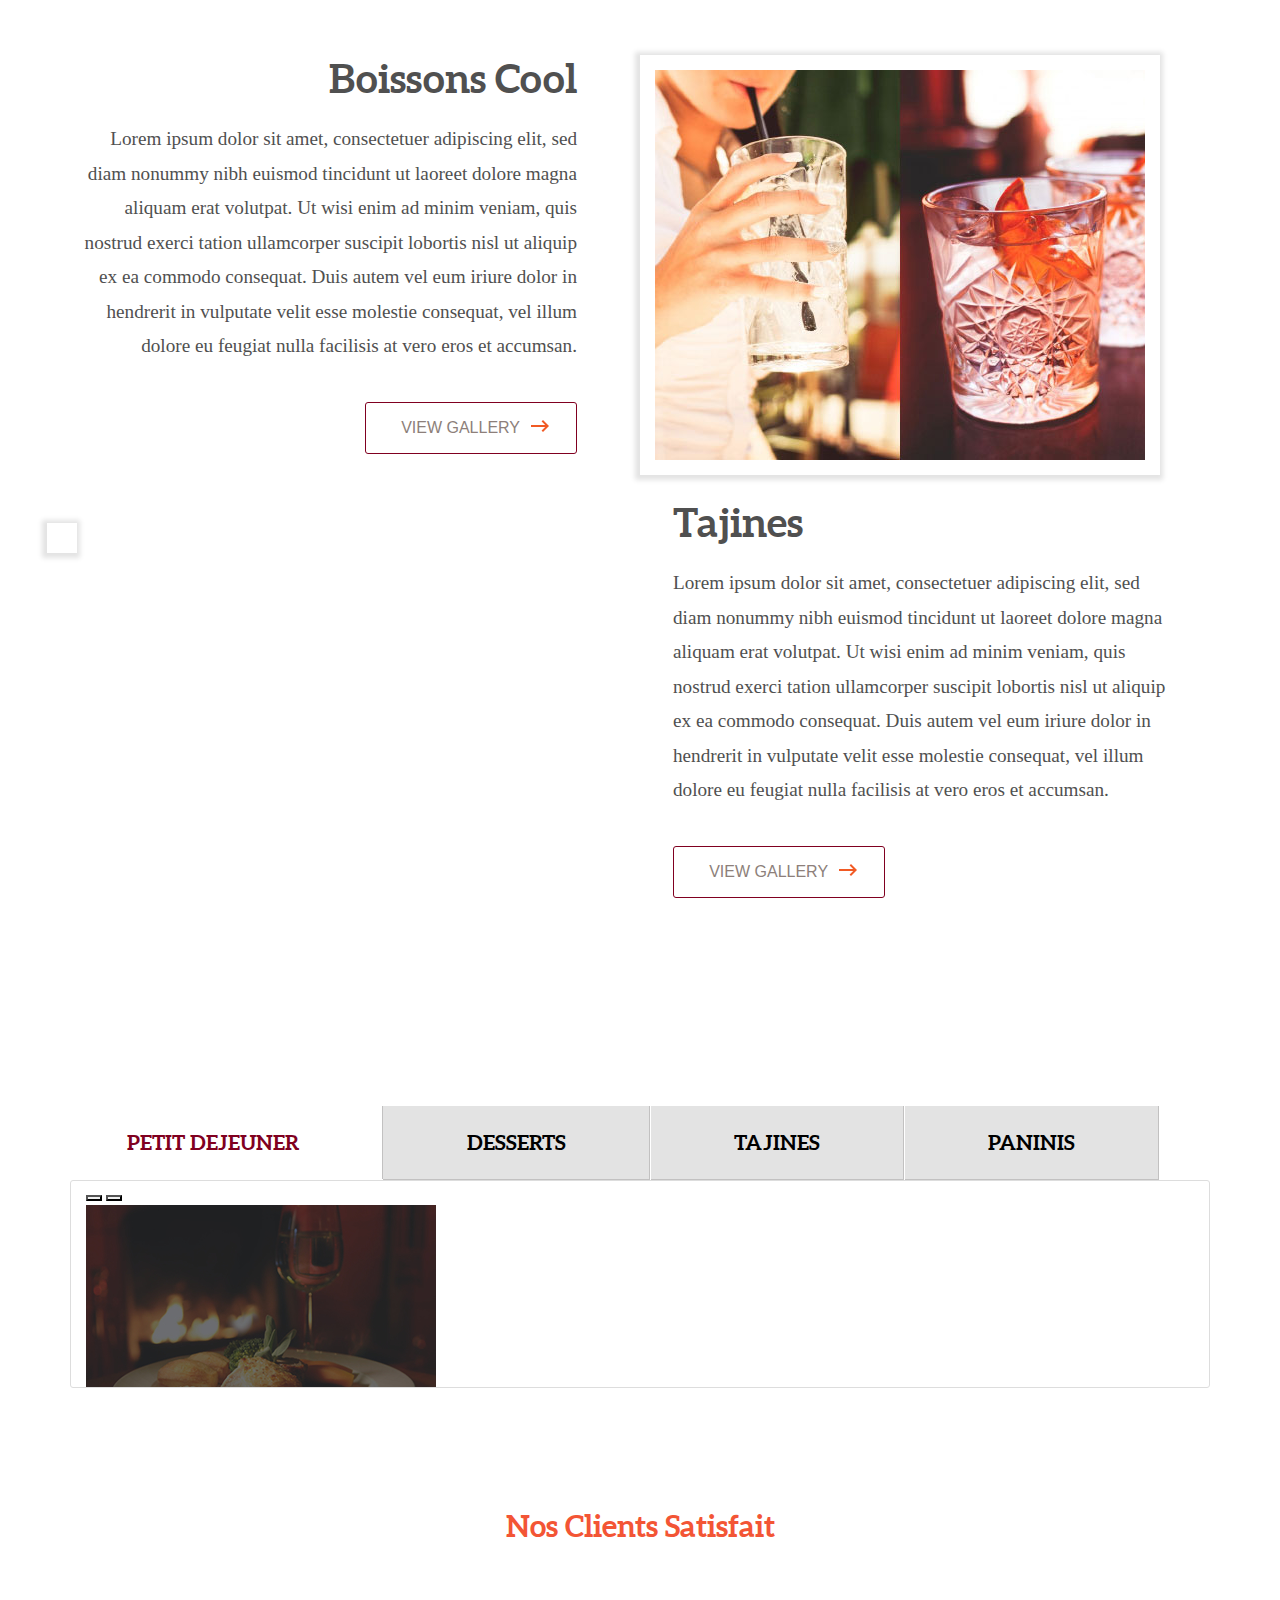
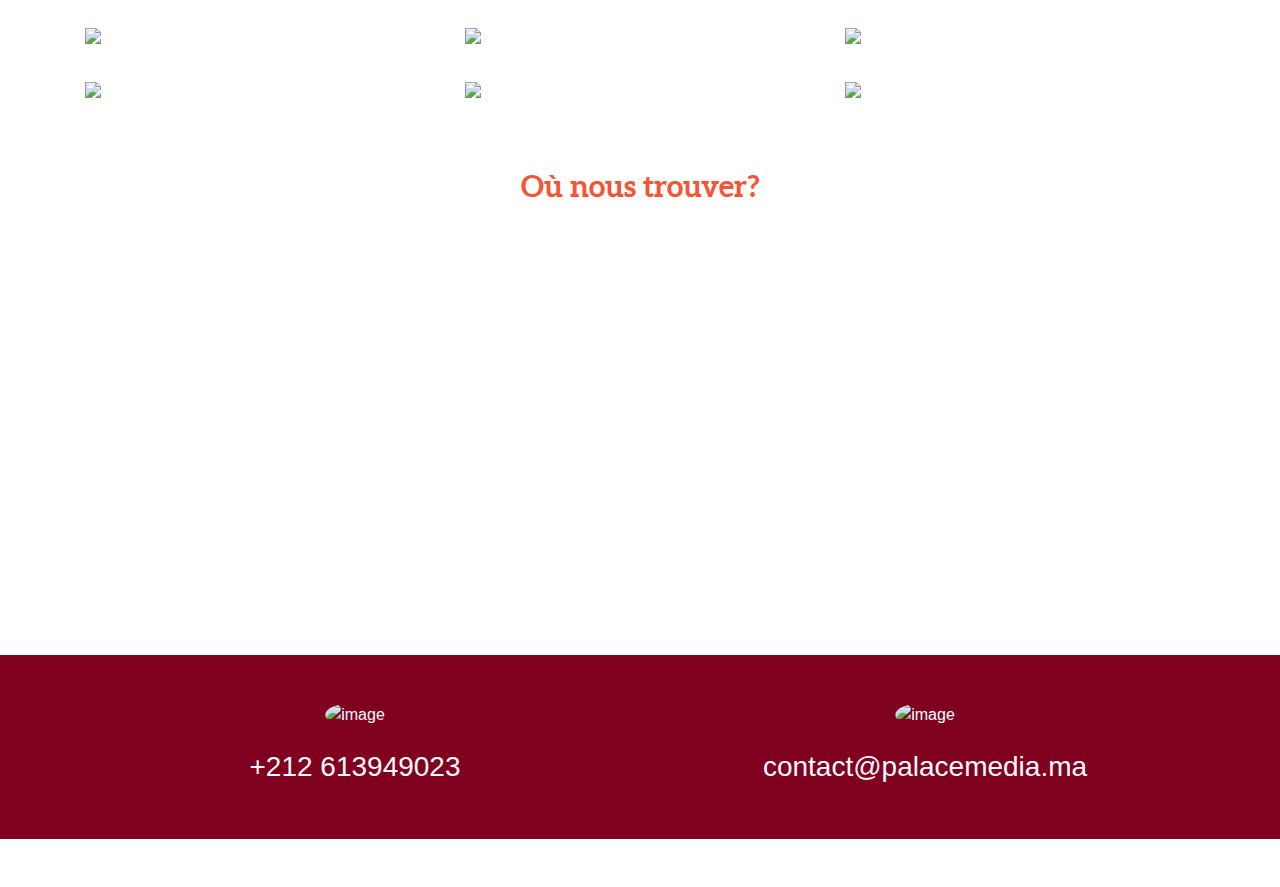
==== commit fb3443f8: "updated pack3" ====
--- a/goldpack/index.html
+++ b/goldpack/index.html
@@ -25,8 +25,7 @@
 <!--FONTS-->
  <link rel='stylesheet' href='http://fonts.googleapis.com/css?family=Montserrat:400,700'  type='text/css'>
 
-<script src="assets/js/jquery.min.js"></script>
-<script src="https://cdnjs.cloudflare.com/ajax/libs/popper.js/1.14.7/umd/popper.min.js" integrity="sha384-UO2eT0CpHqdSJQ6hJty5KVphtPhzWj9WO1clHTMGa3JDZwrnQq4sF86dIHNDz0W1" crossorigin="anonymous"></script>
+ <script src="https://code.jquery.com/jquery-3.5.1.min.js" integrity="sha256-9/aliU8dGd2tb6OSsuzixeV4y/faTqgFtohetphbbj0=" crossorigin="anonymous"></script><script src="https://cdnjs.cloudflare.com/ajax/libs/popper.js/1.14.7/umd/popper.min.js" integrity="sha384-UO2eT0CpHqdSJQ6hJty5KVphtPhzWj9WO1clHTMGa3JDZwrnQq4sF86dIHNDz0W1" crossorigin="anonymous"></script>
 <script src="https://stackpath.bootstrapcdn.com/bootstrap/4.3.1/js/bootstrap.min.js" integrity="sha384-JjSmVgyd0p3pXB1rRibZUAYoIIy6OrQ6VrjIEaFf/nJGzIxFDsf4x0xIM+B07jRM" crossorigin="anonymous"></script>
 
 </head>
@@ -91,14 +90,14 @@
 			<img src="assets/img/fastfood.jpg" class="img-fluid" alt="">
 		</div>
 		<div class="col-md-6 fast-right">
-			<h3>Fast Food</h3>
+			<h3>Desserts</h3>
 			<p>Lorem ipsum dolor sit amet, consectetuer adipiscing elit, sed diam nonummy nibh euismod tincidunt ut laoreet dolore magna aliquam erat volutpat. Ut wisi enim ad minim veniam, quis nostrud exerci tation ullamcorper suscipit lobortis nisl ut aliquip ex ea commodo consequat. Duis autem vel eum iriure dolor in hendrerit in vulputate velit esse molestie consequat, vel illum dolore eu feugiat nulla facilisis at vero eros et accumsan.</p>
 			<a class="view" href="#">VIEW GALLERY<i class="arrow1"></i></a>
 		</div>
 		<div class="clearfix"></div>
 		<div class="fast-foo row">
 				<div class="col-md-6 fast-right1">
-					<h3>Desserts</h3>
+					<h3>Boissons Cool</h3>
 					<p>Lorem ipsum dolor sit amet, consectetuer adipiscing elit, sed diam nonummy nibh euismod tincidunt ut laoreet dolore magna aliquam erat volutpat. Ut wisi enim ad minim veniam, quis nostrud exerci tation ullamcorper suscipit lobortis nisl ut aliquip ex ea commodo consequat. Duis autem vel eum iriure dolor in hendrerit in vulputate velit esse molestie consequat, vel illum dolore eu feugiat nulla facilisis at vero eros et accumsan.</p>
 					<a class="view" href="#">VIEW GALLERY<i class="arrow1"></i></a>
 				</div>
@@ -129,91 +128,168 @@
 							<li><a href="#tab-1">Petit Dejeuner</a></li>
 				            <li><a href="#tab-2">Desserts</a></li>
 				            <li><a href="#tab-3">Tajines</a></li>
-							 <li><a href="#tab-4">Paninis</a></li>
+							<li><a href="#tab-4">Paninis</a></li>
 				        </ul>
-						<div id="tab-1" class="product-complete-info">
-							  <ul id="flexiselDemo3">
-								<li>
-									<div class="food">
-										<img src="assets/img/chickenBurger.jpg" class="img-fluid" alt="" />
-										<h4>Chicken Burger</h4>
-									</div>
-								</li>
-								<li>
-									<div class="food">
-										<img src="assets/img/beefBurger.jpg" class="img-fluid" alt="" />
-										<h4>Beef Burger</h4>
-									</div>
-								</li>
-								<li>
-									<div class="food">
-										<img src="assets/img/chickenPizza.jpg" class="img-fluid" alt="" />
-										<h4>Chicken Pizza</h4>
-									</div>
-								</li>
-								<li>
-									<div class="food">
-										<img src="assets/img/beefBurger.jpg" class="img-fluid" alt="" />
-										<h4>Beef Burger</h4>
-									</div>
-								</li>
-								<li>
-									<div class="food">
-										<img src="assets/img/chickenPizza.jpg" class="img-fluid" alt="" />
-										<h4>Chicken Burger</h4>
-									</div>
-								</li>
-							 </ul>
-						<!-- Flexisel creates img slides -->
-						 <script type="text/javascript">
-							$(window).load(function() {
-								//flexisel animation
-								$("#flexiselDemo3").flexisel({
-									visibleItems: 3,
-									animationSpeed: 1000,
-									autoPlay: true,
-									autoPlaySpeed: 3000,
-									pauseOnHover: true,
-									enableResponsiveBreakpoints: true,
-									responsiveBreakpoints: {
-										portrait: {
-											changePoint:480,
-											visibleItems: 1
-										},
-										landscape: {
-											changePoint:640,
-											visibleItems: 2
-										},
-										tablet: {
-											changePoint:768,
-											visibleItems: 3
-										}
-									}
-								});
-
-							});
-							</script>
-							<script type="text/javascript" src="assets/js/jquery.flexisel.js"></script>
-
-						</div>
+							<div class="container" id="ressource-slider">
+								<button class="arrow prev"></button>
+								<button class="arrow next"></button>
+								<div class="ressource-slider-frame">
+									<div class="ressource-slider-item">
+										<div class="ressource-slider-inset">
+											<div class="ressource">
+												<a href="#"><img src="./assets/img/dinner.jpg" alt=""></a>
+												<footer class="hmt-small">Poulet</footer>
+												<header>
+													<h4 class="hmt">
+														Bacon
+													</h4>
+												</header>
+											</div>
+										</div>
+									</div>
+									<div class="ressource-slider-item">
+										<div class="ressource-slider-inset">
+											<div class="ressource">
+												<a href="#"><img src="./assets/img/dinner.jpg" alt=""></a>
+												<footer class="hmt-small">Poulet</footer>
+												<header>
+													<h4 class="hmt">
+														Bacon
+													</h4>
+												</header>
+											</div>
+										</div>
+									</div>
+									<div class="ressource-slider-item">
+										<div class="ressource-slider-inset">
+											<div class="ressource">
+												<a href="#"><img src="./assets/img/dinner.jpg" alt=""></a>
+												<footer class="hmt-small">Poulet</footer>
+												<header>
+													<h4 class="hmt">
+														Bacon
+													</h4>
+												</header>
+											</div>
+										</div>
+									</div>
+									<div class="ressource-slider-item">
+										<div class="ressource-slider-inset">
+											<div class="ressource">
+												<a href="#"><img src="./assets/img/dinner.jpg" alt=""></a>
+												<footer class="hmt-small">Tajine</footer>
+												<header>
+													<h4 class="hmt">
+														Bacon
+													</h4>
+												</header>
+											</div>
+										</div>
+									</div>
+									<div class="ressource-slider-item">
+										<div class="ressource-slider-inset">
+											<div class="ressource">
+												<a href="#"><img src="./assets/img/dinner.jpg" alt=""></a>
+												<footer class="hmt-small">Ftor</footer>
+												<header>
+													<h4 class="hmt">
+														Bacon
+													</h4>
+												</header>
+											</div>
+										</div>
+									</div>
+								</div>
+							</div>
+						<script>
+							function defer(method) {
+  if (window.jQuery)
+    method();
+  else
+    setTimeout(function() {
+      defer(method)
+    }, 50);
+}
+defer(function() {
+  (function($) {
+    
+    function doneResizing() {
+      var totalScroll = $('.resource-slider-frame').scrollLeft();
+      var itemWidth = $('.resource-slider-item').width();
+      var difference = totalScroll % itemWidth;
+      if ( difference !== 0 ) {
+        $('.resource-slider-frame').animate({
+          scrollLeft: '-=' + difference
+        }, 500, function() {
+          // check arrows
+          checkArrows();
+        });
+      }
+    }
+    
+    function checkArrows() {
+      var totalWidth = $('#resource-slider .resource-slider-item').length * $('.resource-slider-item').width();
+      var frameWidth = $('.resource-slider-frame').width();
+      var itemWidth = $('.resource-slider-item').width();
+      var totalScroll = $('.resource-slider-frame').scrollLeft();
+      
+      if ( ((totalWidth - frameWidth) - totalScroll) < itemWidth ) {
+        $(".next").css("visibility", "hidden");
+      }
+      else {
+        $(".next").css("visibility", "visible");
+      }
+      if ( totalScroll < itemWidth ) {
+        $(".prev").css("visibility", "hidden");
+      }
+      else {
+        $(".prev").css("visibility", "visible");
+      }
+    }
+    
+    $('.arrow').on('click', function() {
+      var $this = $(this),
+        width = $('.resource-slider-item').width(),
+        speed = 500;
+      if ($this.hasClass('prev')) {
+        $('.resource-slider-frame').animate({
+          scrollLeft: '-=' + width
+        }, speed, function() {
+          // check arrows
+          checkArrows();
+        });
+      } else if ($this.hasClass('next')) {
+        $('.resource-slider-frame').animate({
+          scrollLeft: '+=' + width
+        }, speed, function() {
+          // check arrows
+          checkArrows();
+        });
+      }
+    }); // end on arrow click
+    
+    $(window).on("load resize", function() {
+      checkArrows();
+      $('#resource-slider .resource-slider-item').each(function(i) {
+        var $this = $(this),
+          left = $this.width() * i;
+        $this.css({
+          left: left
+        })
+      }); // end each
+    }); // end window resize/load
+    
+    var resizeId;
+    $(window).resize(function() {
+        clearTimeout(resizeId);
+        resizeId = setTimeout(doneResizing, 500);
+    });
+    
+  })(jQuery); // end function
+});
+						</script>
 						
-					<div id="tab-2" class="product-complete-info">
-				        	<img src="assets/img/lunch.jpg" class="img-responsive" alt="">
-							<img src="assets/img/dinner.jpg" class="img-responsive" alt="">
-				        </div>
-						<div id="tab-3" class="product-complete-info">
-							<img src="assets/img/chickenBurger.jpg" class="img-responsive" alt="">
-				        </div>
-						<div id="tab-4" class="product-complete-info">
-				        	<h3>RICE</h3>
-				        	<p>Lorem ipsum dolor sit amet, consectetur adipisicing elit, sed do eiusmod
-				        	tempor incididunt ut labore et dolore magna aliqua. Ut enim ad minim veniam,
-				        	quis nostrud exercitation ullamco laboris nisi ut aliquip ex ea commodo
-				        	consequat. Duis aute irure dolor in reprehenderit in voluptate velit esse
-				        	cillum dolore eu fugiat nulla pariatur. Excepteur sint occaecat cupidatat non
-				        	proident, sunt in culpa qui officia deserunt mollit anim id est laborum.</p>
-				        </div>
-				    </div>
+					
 
 				 <!-- RESPONSIVE TABS -->
 				    <script src="assets/js/jquery.responsiveTabs.js" type="text/javascript"></script>
--- a/goldpack/assets/css/style.css
+++ b/goldpack/assets/css/style.css
@@ -19,6 +19,12 @@
     font-style: normal;
 
 }
+
+.nav {
+	color: #fff;
+
+}
+
 .landing{
 	background: url(../img/landing.png) no-repeat center fixed;
 	background-size: cover;
@@ -935,7 +941,7 @@
 	padding: 0em 3em;
 }
 .happy-1 img {
-	margin: 2em 0 2em;
+	margin: 1em 0 2em;
 }
 .happy h4 {
 	font-size: 2em;
@@ -1535,3 +1541,122 @@
 padding: 21px;
 }
 }
+
+
+
+/* Slider */
+#ressource-slider {
+position: relative;
+  top: 0;
+  left: 0;
+  right: 0;
+  bottom: 0;
+  width: 100%;
+  height: 13em;
+  margin: auto;
+  border-radius: 3px;
+  background: #fff;
+  border: 1px solid #DDD;
+  overflow: hidden;
+}
+
+#resource-slider .arrow {
+	cursor: pointer;
+	position: absolute;
+	width: 2em;
+	height: 100%;
+	padding: 0;
+	margin: 0;
+	outline: 0;
+	background: transparent;
+  }
+
+  #resource-slider .arrow:hover {
+	background: rgba(0, 0, 0, 0.1);
+  }
+  #resource-slider .arrow:before {
+	content: '';
+	position: absolute;
+	top: 0;
+	left: 0;
+	right: 0;
+	bottom: 0;
+	width: 0.75em;
+	height: 0.75em;
+	margin: auto;
+	border-style: solid;
+  }
+  #resource-slider .prev {
+	left: 0;
+	bottom: 0;
+  }
+  #resource-slider .prev:before {
+	left: 0.25em;
+	border-width: 3px 0 0 3px;
+	border-color: #333 transparent transparent #333;
+	transform: rotate(-45deg);
+  }
+  
+  #resource-slider .next {
+	right: 0;
+	bottom: 0;
+  }
+  #resource-slider .next:before {
+	right: 0.25em;
+	border-width: 3px 3px 0 0;
+	border-color: #333 #333 transparent transparent;
+	transform: rotate(45deg);
+  }
+  
+  #resource-slider .resource-slider-frame {
+	position: absolute;
+	top: 0;
+	left: 2em;
+	right: 2em;
+	bottom: 0;
+	border-left: 0.25em solid transparent;
+	border-right: 0.25em solid transparent;
+	overflow: hidden;
+  }
+  
+  #resource-slider .resource-slider-item {
+	position: absolute;
+	top: 0;
+	bottom: 0;
+	width: 25%;
+	height: 100%;
+  }
+  
+  #resource-slider .resource-slider-inset {
+	position: absolute;
+	top: 0;
+	left: 0;
+	right: 0;
+	bottom: 0;
+	margin: 0.5em 0.25em;
+	overflow: hidden;
+  }
+  
+  @media ( max-width: 60em ) {
+	#resource-slider .resource-slider-item {
+	  width: 33.33%;
+	}
+	#resource-slider {
+	  height: 16em;
+	}
+  }
+  
+  @media ( max-width: 45em ) {
+	#resource-slider .resource-slider-item {
+	  width: 50%;
+	}
+  }
+  
+  @media ( max-width: 30em ) {
+	#resource-slider .resource-slider-item {
+	  width: 100%;
+	}
+	#resource-slider {
+	  height: 19em;
+	}
+  }  
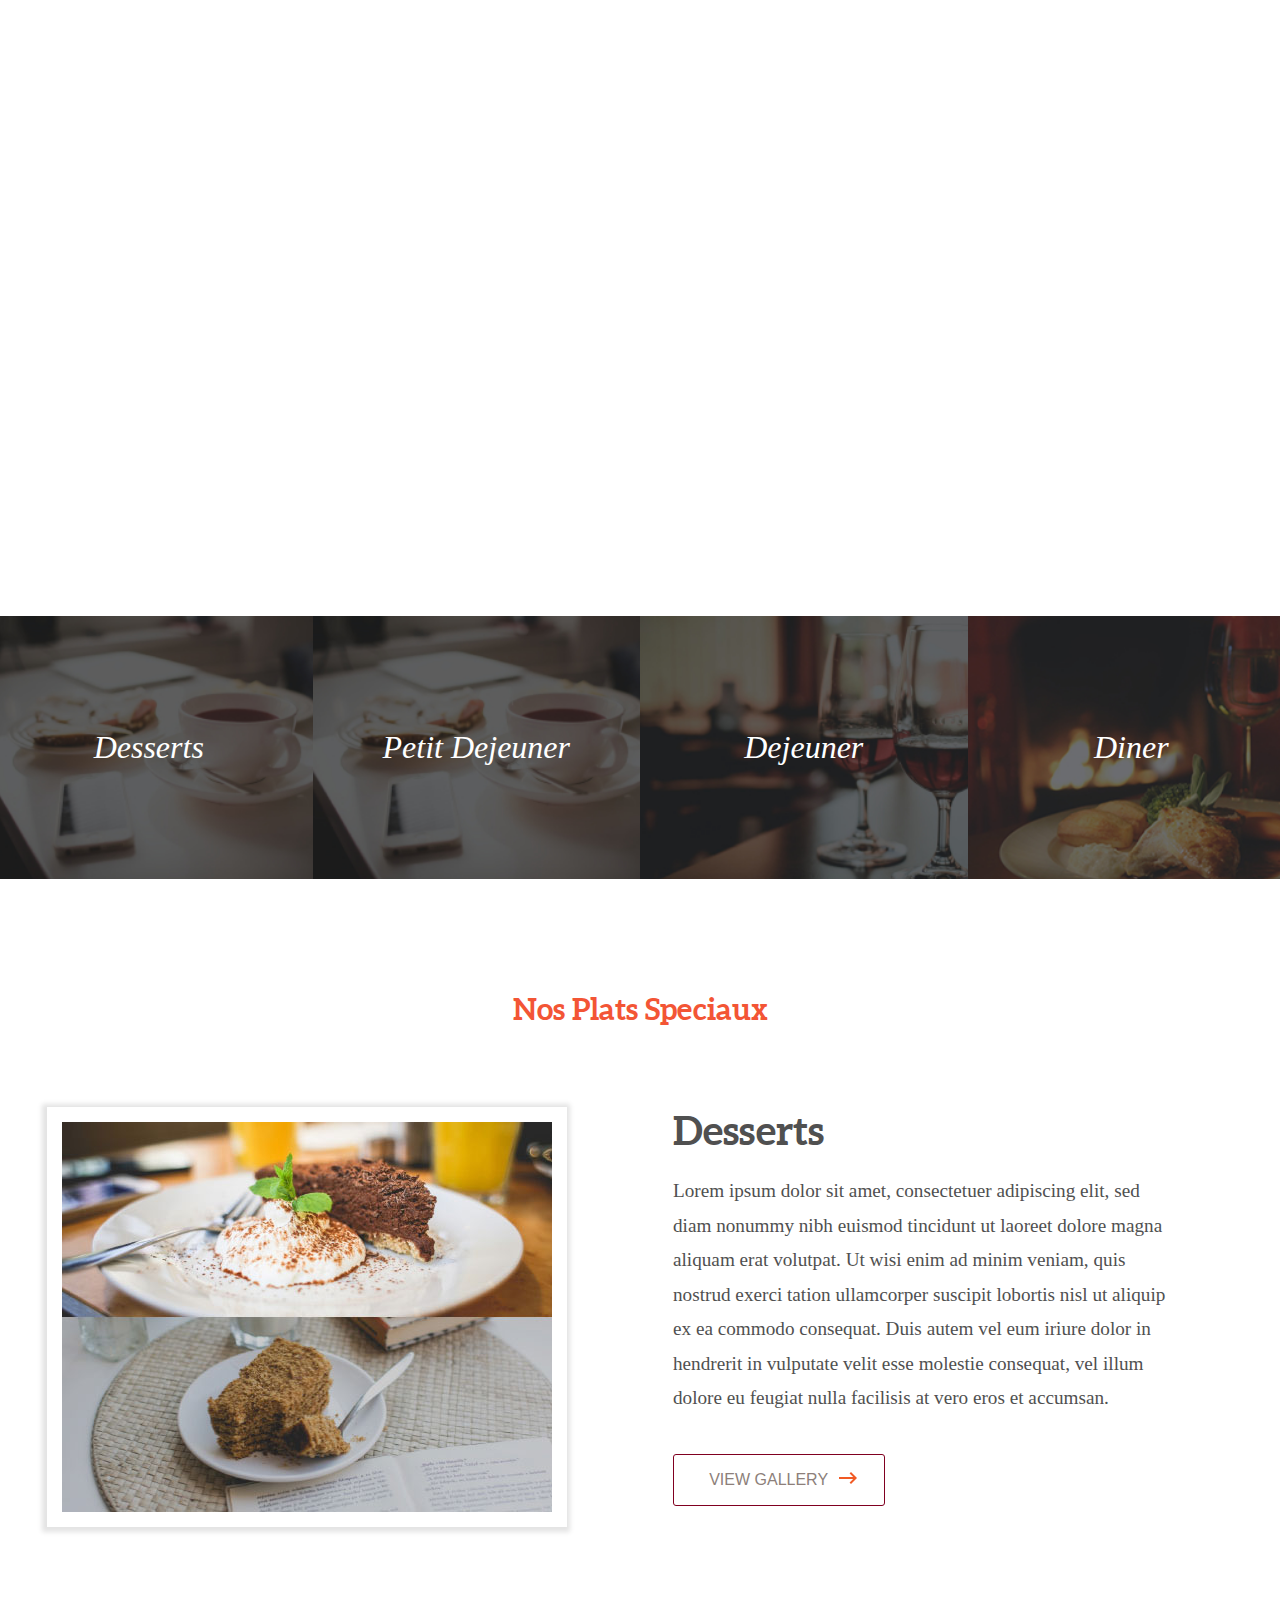
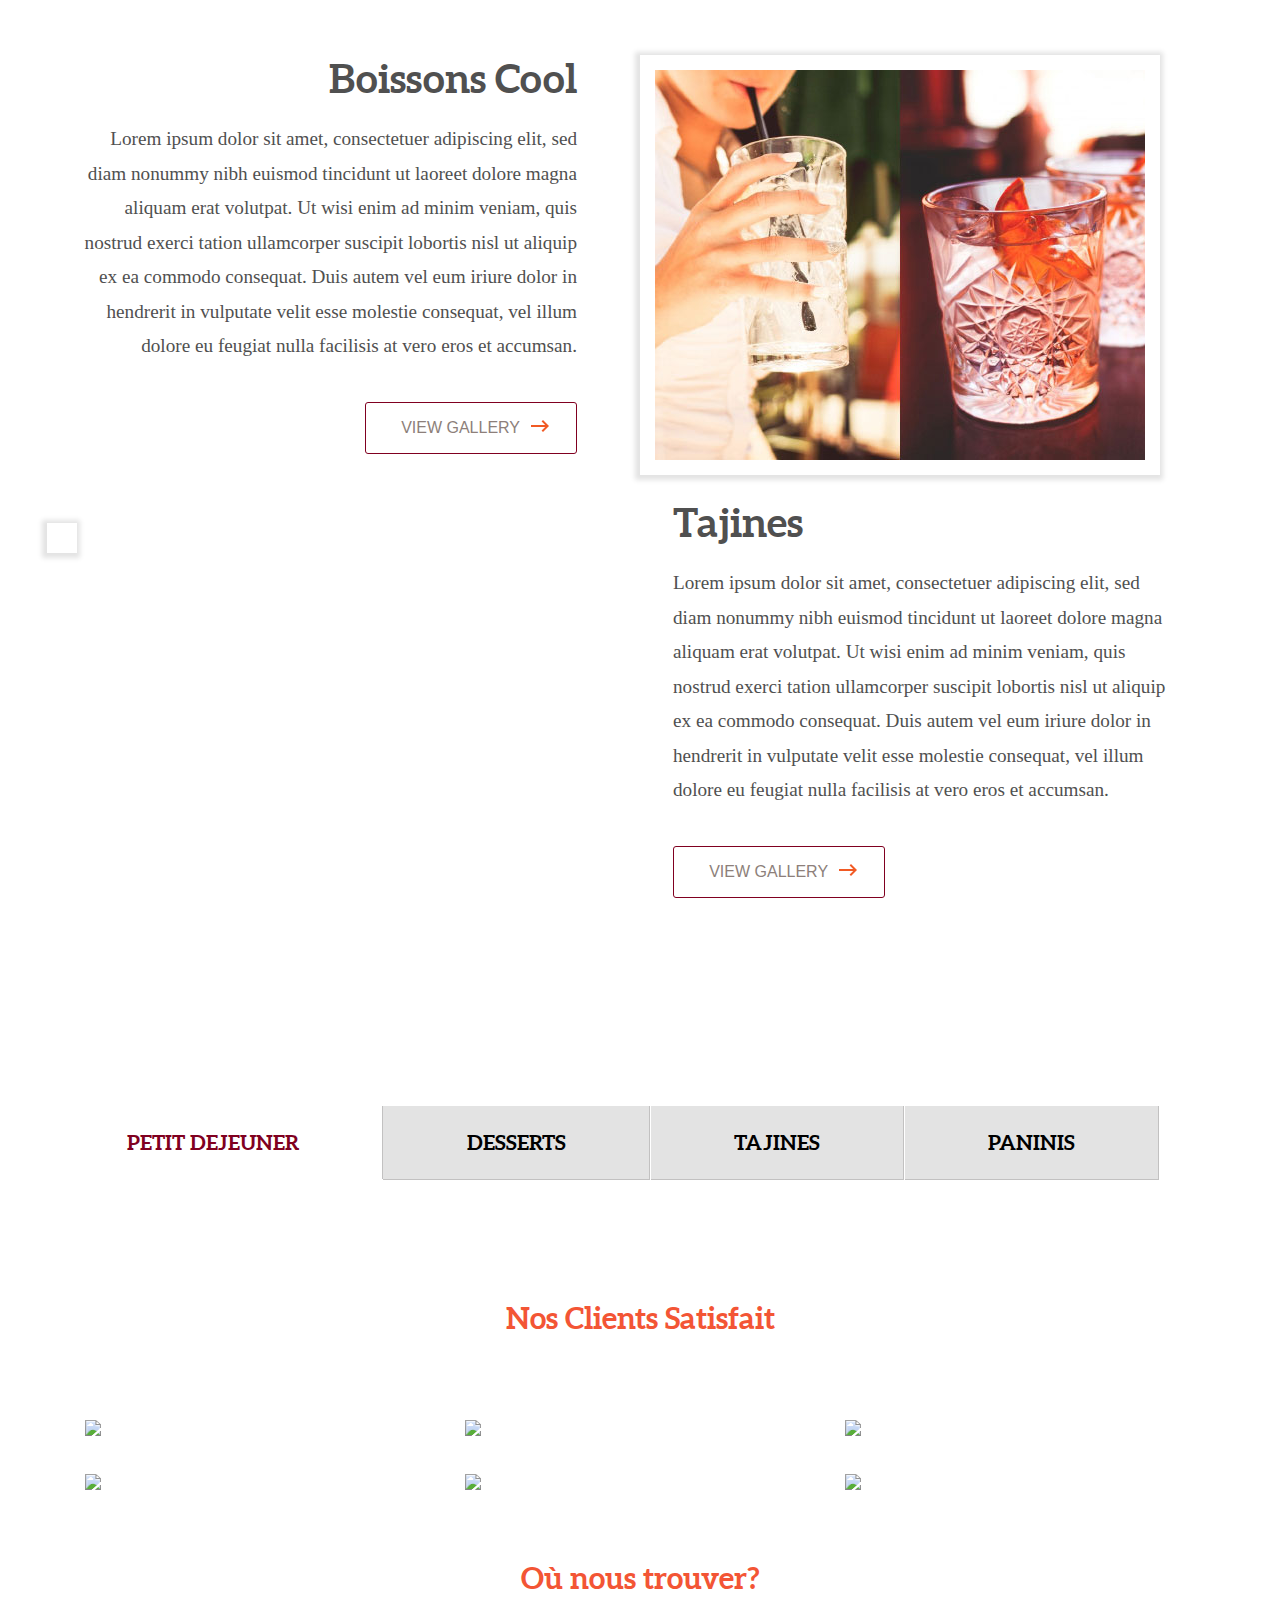
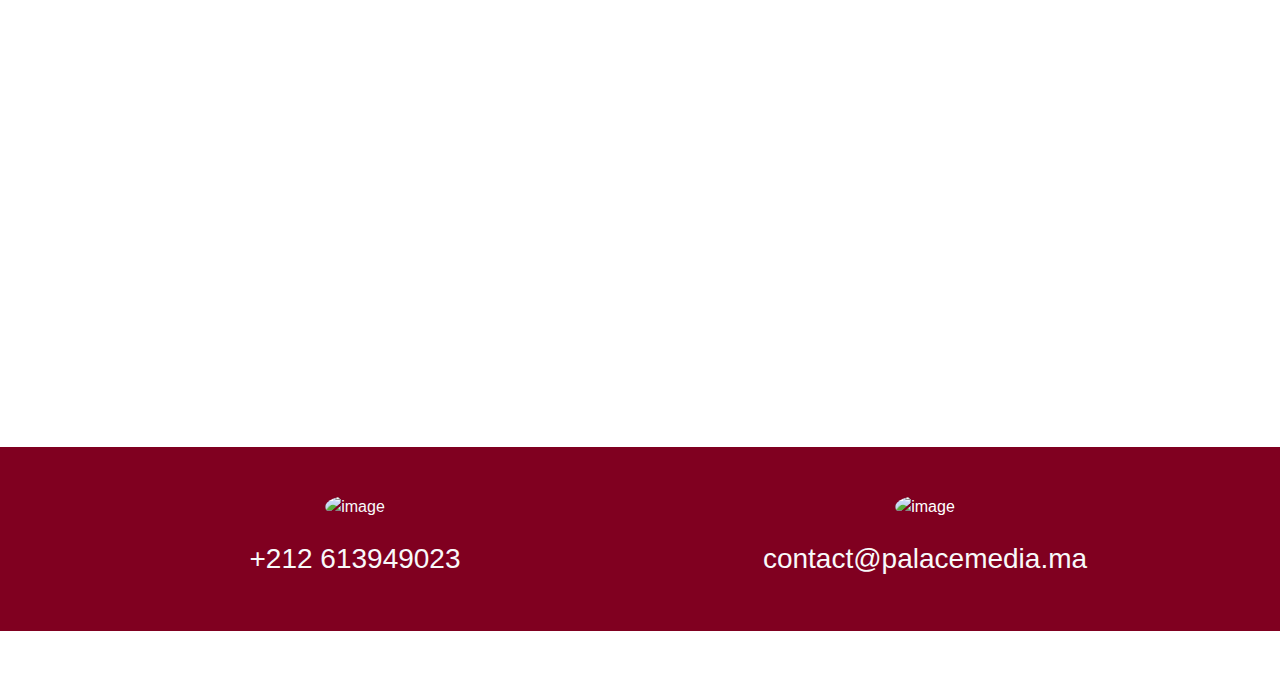
==== commit 3effa098: "removed ressource slider" ====
--- a/goldpack/index.html
+++ b/goldpack/index.html
@@ -130,77 +130,6 @@
 				            <li><a href="#tab-3">Tajines</a></li>
 							<li><a href="#tab-4">Paninis</a></li>
 				        </ul>
-							<div class="container" id="ressource-slider">
-								<button class="arrow prev"></button>
-								<button class="arrow next"></button>
-								<div class="ressource-slider-frame">
-									<div class="ressource-slider-item">
-										<div class="ressource-slider-inset">
-											<div class="ressource">
-												<a href="#"><img src="./assets/img/dinner.jpg" alt=""></a>
-												<footer class="hmt-small">Poulet</footer>
-												<header>
-													<h4 class="hmt">
-														Bacon
-													</h4>
-												</header>
-											</div>
-										</div>
-									</div>
-									<div class="ressource-slider-item">
-										<div class="ressource-slider-inset">
-											<div class="ressource">
-												<a href="#"><img src="./assets/img/dinner.jpg" alt=""></a>
-												<footer class="hmt-small">Poulet</footer>
-												<header>
-													<h4 class="hmt">
-														Bacon
-													</h4>
-												</header>
-											</div>
-										</div>
-									</div>
-									<div class="ressource-slider-item">
-										<div class="ressource-slider-inset">
-											<div class="ressource">
-												<a href="#"><img src="./assets/img/dinner.jpg" alt=""></a>
-												<footer class="hmt-small">Poulet</footer>
-												<header>
-													<h4 class="hmt">
-														Bacon
-													</h4>
-												</header>
-											</div>
-										</div>
-									</div>
-									<div class="ressource-slider-item">
-										<div class="ressource-slider-inset">
-											<div class="ressource">
-												<a href="#"><img src="./assets/img/dinner.jpg" alt=""></a>
-												<footer class="hmt-small">Tajine</footer>
-												<header>
-													<h4 class="hmt">
-														Bacon
-													</h4>
-												</header>
-											</div>
-										</div>
-									</div>
-									<div class="ressource-slider-item">
-										<div class="ressource-slider-inset">
-											<div class="ressource">
-												<a href="#"><img src="./assets/img/dinner.jpg" alt=""></a>
-												<footer class="hmt-small">Ftor</footer>
-												<header>
-													<h4 class="hmt">
-														Bacon
-													</h4>
-												</header>
-											</div>
-										</div>
-									</div>
-								</div>
-							</div>
 						<script>
 							function defer(method) {
   if (window.jQuery)
--- a/goldpack/assets/css/style.css
+++ b/goldpack/assets/css/style.css
@@ -1545,118 +1545,3 @@
 
 
 /* Slider */
-#ressource-slider {
-position: relative;
-  top: 0;
-  left: 0;
-  right: 0;
-  bottom: 0;
-  width: 100%;
-  height: 13em;
-  margin: auto;
-  border-radius: 3px;
-  background: #fff;
-  border: 1px solid #DDD;
-  overflow: hidden;
-}
-
-#resource-slider .arrow {
-	cursor: pointer;
-	position: absolute;
-	width: 2em;
-	height: 100%;
-	padding: 0;
-	margin: 0;
-	outline: 0;
-	background: transparent;
-  }
-
-  #resource-slider .arrow:hover {
-	background: rgba(0, 0, 0, 0.1);
-  }
-  #resource-slider .arrow:before {
-	content: '';
-	position: absolute;
-	top: 0;
-	left: 0;
-	right: 0;
-	bottom: 0;
-	width: 0.75em;
-	height: 0.75em;
-	margin: auto;
-	border-style: solid;
-  }
-  #resource-slider .prev {
-	left: 0;
-	bottom: 0;
-  }
-  #resource-slider .prev:before {
-	left: 0.25em;
-	border-width: 3px 0 0 3px;
-	border-color: #333 transparent transparent #333;
-	transform: rotate(-45deg);
-  }
-  
-  #resource-slider .next {
-	right: 0;
-	bottom: 0;
-  }
-  #resource-slider .next:before {
-	right: 0.25em;
-	border-width: 3px 3px 0 0;
-	border-color: #333 #333 transparent transparent;
-	transform: rotate(45deg);
-  }
-  
-  #resource-slider .resource-slider-frame {
-	position: absolute;
-	top: 0;
-	left: 2em;
-	right: 2em;
-	bottom: 0;
-	border-left: 0.25em solid transparent;
-	border-right: 0.25em solid transparent;
-	overflow: hidden;
-  }
-  
-  #resource-slider .resource-slider-item {
-	position: absolute;
-	top: 0;
-	bottom: 0;
-	width: 25%;
-	height: 100%;
-  }
-  
-  #resource-slider .resource-slider-inset {
-	position: absolute;
-	top: 0;
-	left: 0;
-	right: 0;
-	bottom: 0;
-	margin: 0.5em 0.25em;
-	overflow: hidden;
-  }
-  
-  @media ( max-width: 60em ) {
-	#resource-slider .resource-slider-item {
-	  width: 33.33%;
-	}
-	#resource-slider {
-	  height: 16em;
-	}
-  }
-  
-  @media ( max-width: 45em ) {
-	#resource-slider .resource-slider-item {
-	  width: 50%;
-	}
-  }
-  
-  @media ( max-width: 30em ) {
-	#resource-slider .resource-slider-item {
-	  width: 100%;
-	}
-	#resource-slider {
-	  height: 19em;
-	}
-  }  
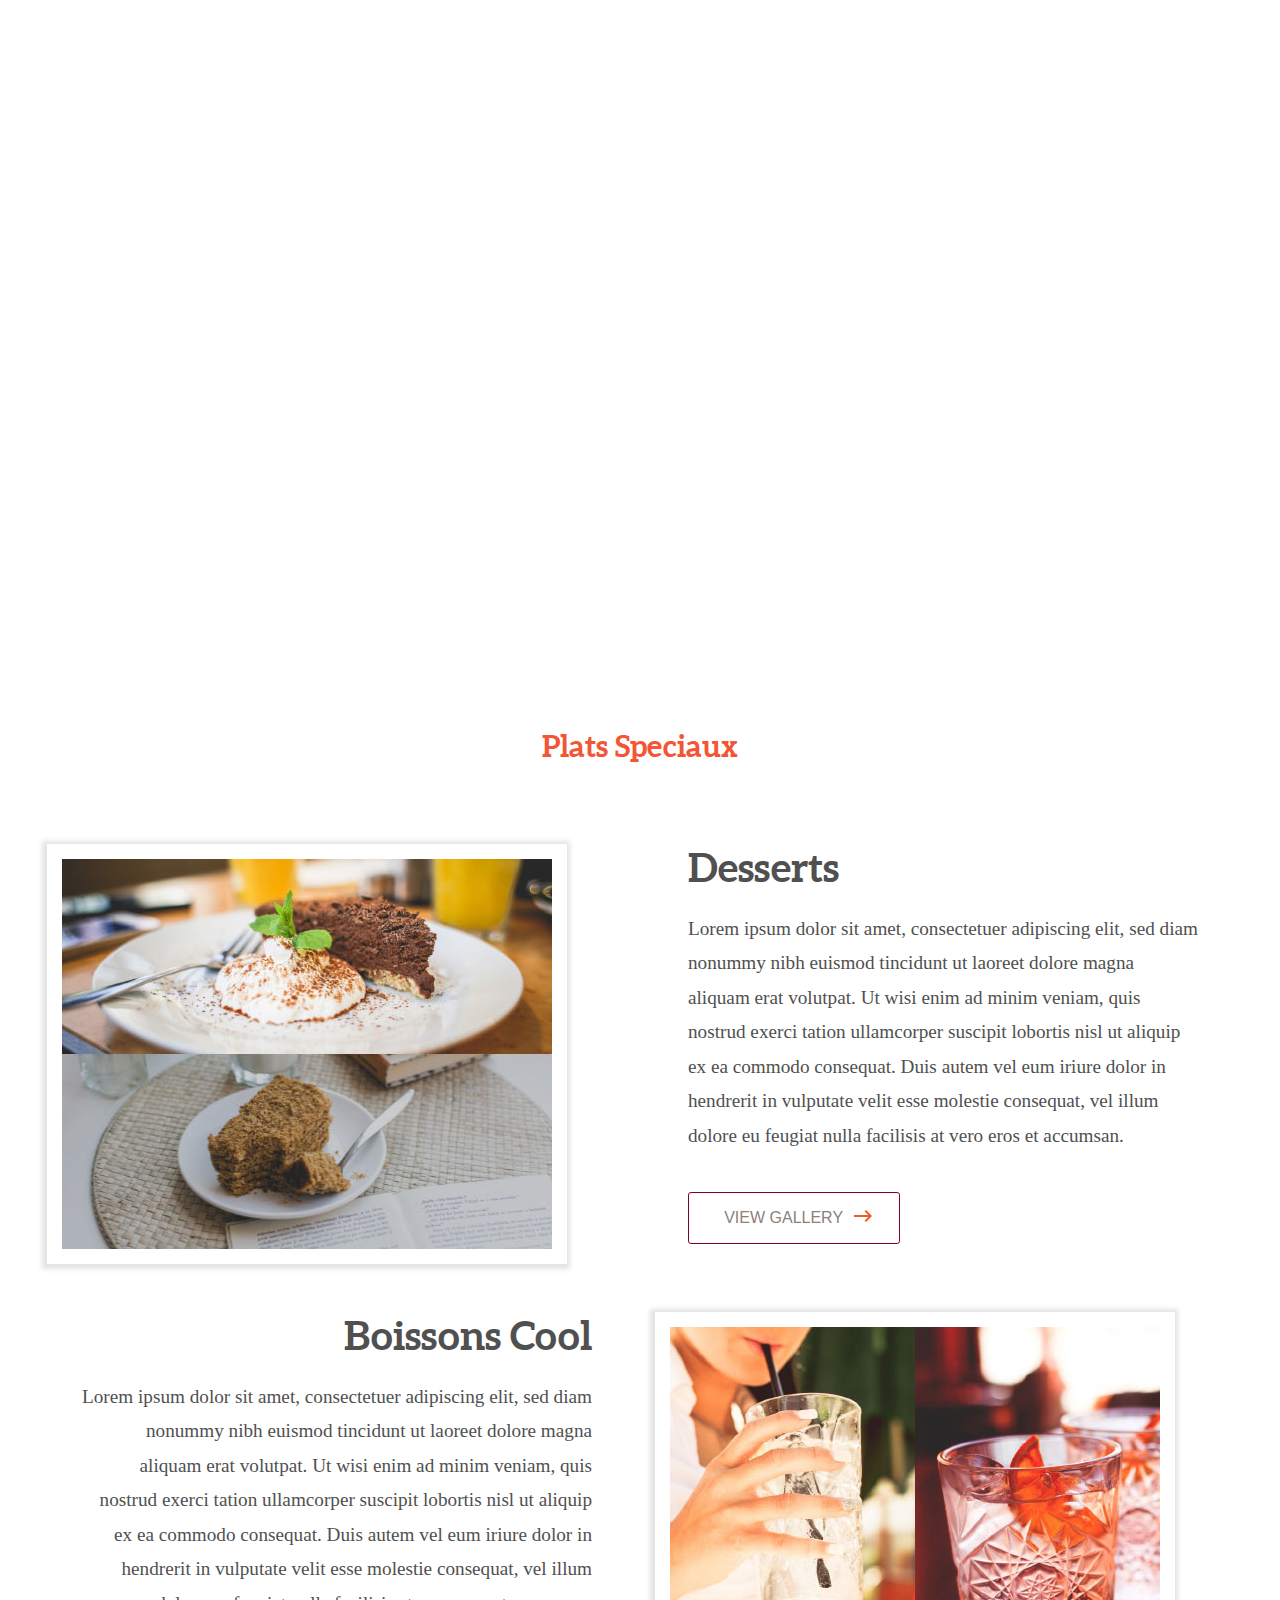
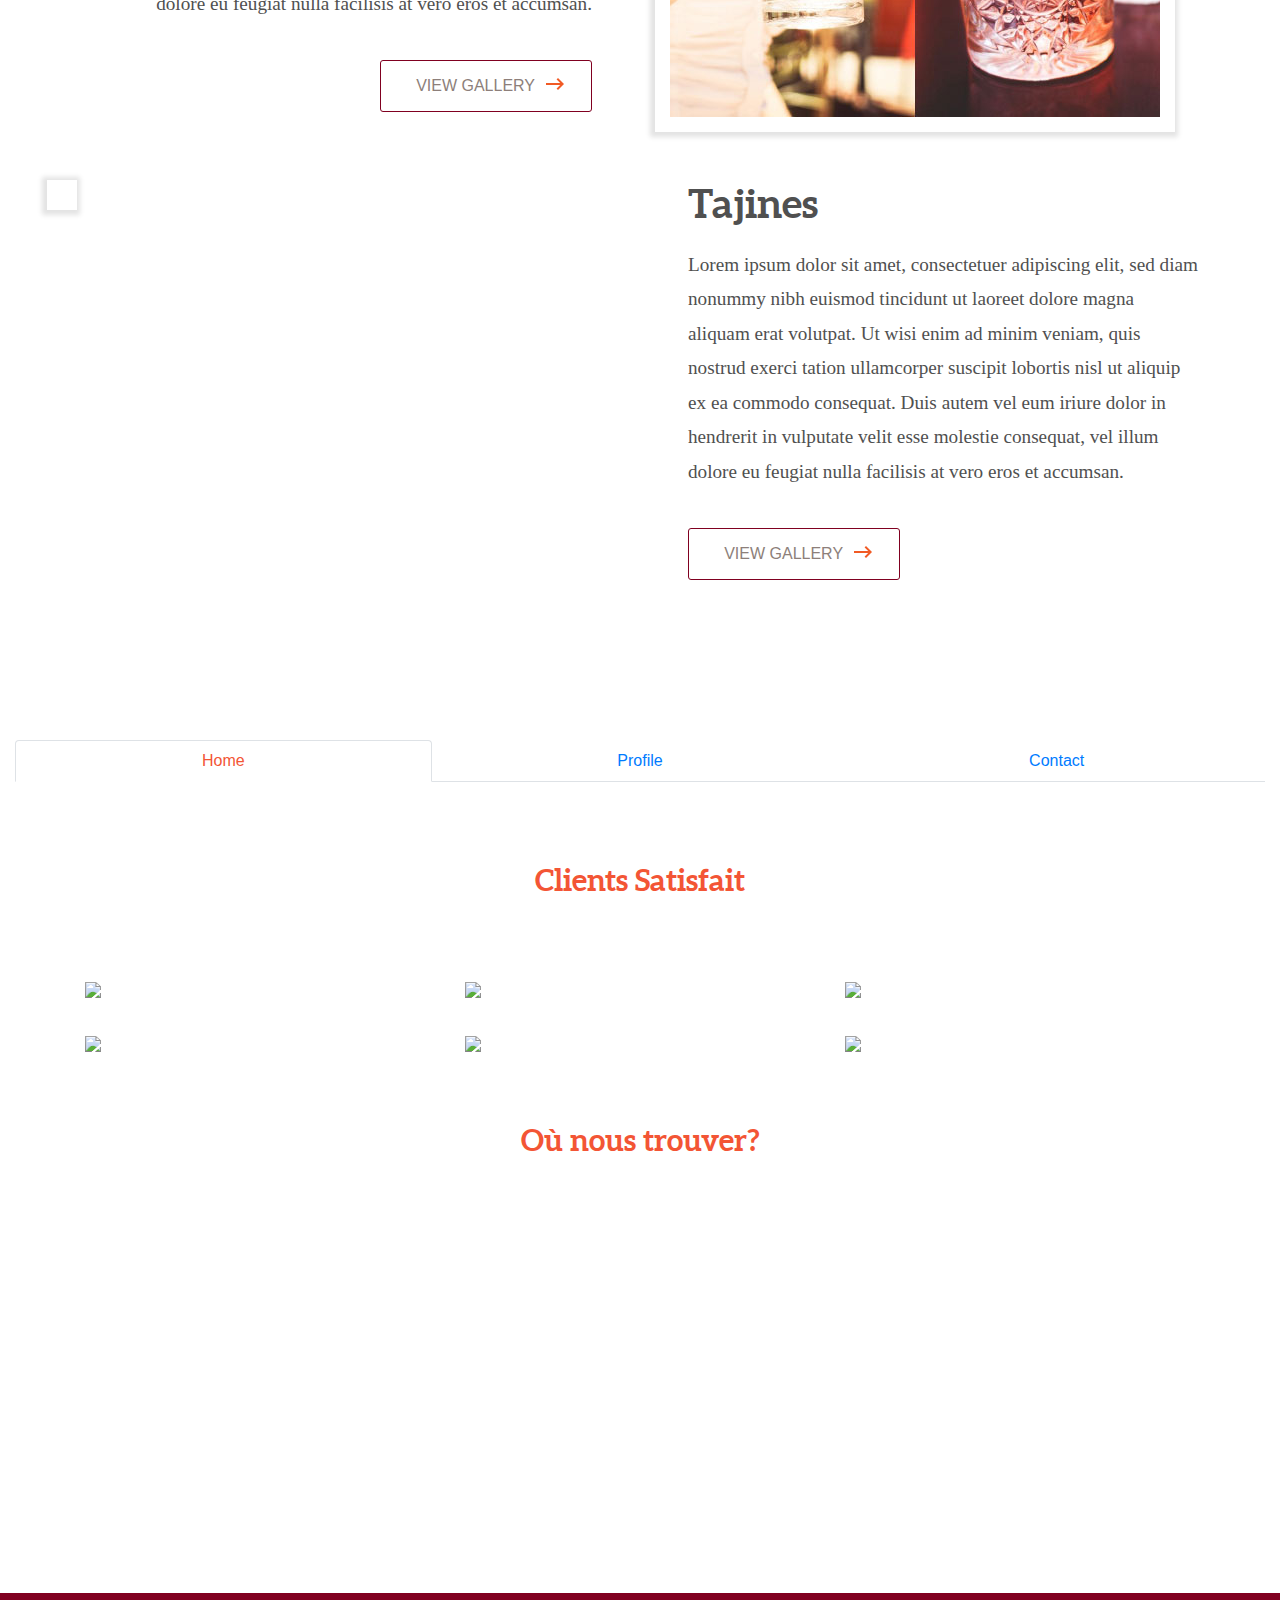
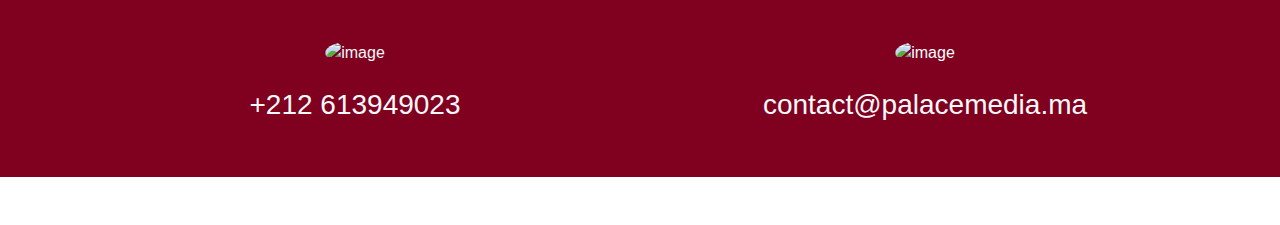
==== commit 098d460b: "added bootstrap tabs" ====
--- a/goldpack/index.html
+++ b/goldpack/index.html
@@ -66,6 +66,7 @@
 					<span> Au bon prix.</span></h1>
 			</div>
 	</div>
+	<!--
 <div class="happy-hour row" id="home">
 	<div class="col-lg-3 happy-2">
 		<h4>Desserts</h4>
@@ -81,21 +82,23 @@
 	</div>
 		<div class="clearfix"></div>
 </div>
+-->
 <div class="fast food" id="services">
-	<h2>Nos Plats Speciaux</h2>
-
-	<div class="container-fluid row">
-
-		<div class="col-md-6 fast-left">
-			<img src="assets/img/fastfood.jpg" class="img-fluid" alt="">
-		</div>
-		<div class="col-md-6 fast-right">
-			<h3>Desserts</h3>
-			<p>Lorem ipsum dolor sit amet, consectetuer adipiscing elit, sed diam nonummy nibh euismod tincidunt ut laoreet dolore magna aliquam erat volutpat. Ut wisi enim ad minim veniam, quis nostrud exerci tation ullamcorper suscipit lobortis nisl ut aliquip ex ea commodo consequat. Duis autem vel eum iriure dolor in hendrerit in vulputate velit esse molestie consequat, vel illum dolore eu feugiat nulla facilisis at vero eros et accumsan.</p>
-			<a class="view" href="#">VIEW GALLERY<i class="arrow1"></i></a>
+	<h2>Plats Speciaux</h2>
+
+	<div class="container-fluid">
+		<div class="row mt-5">
+			<div class="col-md-6 fast-left">
+				<img src="assets/img/fastfood.jpg" class="img-fluid" alt="">
+			</div>
+			<div class="col-md-6 fast-right">
+				<h3>Desserts</h3>
+				<p>Lorem ipsum dolor sit amet, consectetuer adipiscing elit, sed diam nonummy nibh euismod tincidunt ut laoreet dolore magna aliquam erat volutpat. Ut wisi enim ad minim veniam, quis nostrud exerci tation ullamcorper suscipit lobortis nisl ut aliquip ex ea commodo consequat. Duis autem vel eum iriure dolor in hendrerit in vulputate velit esse molestie consequat, vel illum dolore eu feugiat nulla facilisis at vero eros et accumsan.</p>
+				<a class="view" href="#">VIEW GALLERY<i class="arrow1"></i></a>
+			</div>
 		</div>
 		<div class="clearfix"></div>
-		<div class="fast-foo row">
+		<div class="row mt-5">
 				<div class="col-md-6 fast-right1">
 					<h3>Boissons Cool</h3>
 					<p>Lorem ipsum dolor sit amet, consectetuer adipiscing elit, sed diam nonummy nibh euismod tincidunt ut laoreet dolore magna aliquam erat volutpat. Ut wisi enim ad minim veniam, quis nostrud exerci tation ullamcorper suscipit lobortis nisl ut aliquip ex ea commodo consequat. Duis autem vel eum iriure dolor in hendrerit in vulputate velit esse molestie consequat, vel illum dolore eu feugiat nulla facilisis at vero eros et accumsan.</p>
@@ -104,157 +107,52 @@
 				<div class="col-md-6 fast-left1">
 					<img src="assets/img/drinks.jpg" class="img-fluid" alt="">
 				</div>
-					<div class="clearfix"></div>
-		</div>
-
-		<div class="col-md-6 fast-left mt-5">
+		</div>
+		<div class="row mt-5">
+			<div class="col-md-6 fast-left">
 				<img src="assets/img/tajine.jpg" class="img-fluid" alt="">
+			</div>
+			<div class="col-md-6 fast-right">
+				<h3>Tajines</h3>
+				<p>Lorem ipsum dolor sit amet, consectetuer adipiscing elit, sed diam nonummy nibh euismod tincidunt ut laoreet dolore magna aliquam erat volutpat. Ut wisi enim ad minim veniam, quis nostrud exerci tation ullamcorper suscipit lobortis nisl ut aliquip ex ea commodo consequat. Duis autem vel eum iriure dolor in hendrerit in vulputate velit esse molestie consequat, vel illum dolore eu feugiat nulla facilisis at vero eros et accumsan.</p>
+				<a class="view" href="#">VIEW GALLERY<i class="arrow1"></i></a>
+			</div>
 		</div>
 		<div class="clearfix"></div>
-
-		<div class="col-md-6 fast-right mt-4">
-			<h3>Tajines</h3>
-			<p>Lorem ipsum dolor sit amet, consectetuer adipiscing elit, sed diam nonummy nibh euismod tincidunt ut laoreet dolore magna aliquam erat volutpat. Ut wisi enim ad minim veniam, quis nostrud exerci tation ullamcorper suscipit lobortis nisl ut aliquip ex ea commodo consequat. Duis autem vel eum iriure dolor in hendrerit in vulputate velit esse molestie consequat, vel illum dolore eu feugiat nulla facilisis at vero eros et accumsan.</p>
-			<a class="view" href="#">VIEW GALLERY<i class="arrow1"></i></a>
-		</div>
 	</div>
 </div>
 <div class="foods" id="types of food">
 	<div class="container-fluid">
+		<!--
 		<div class="food">
 			<div class="product-tabs">
-				    <div id="horizontalTab">
-				        <ul>
-							<li><a href="#tab-1">Petit Dejeuner</a></li>
-				            <li><a href="#tab-2">Desserts</a></li>
-				            <li><a href="#tab-3">Tajines</a></li>
-							<li><a href="#tab-4">Paninis</a></li>
-				        </ul>
-						<script>
-							function defer(method) {
-  if (window.jQuery)
-    method();
-  else
-    setTimeout(function() {
-      defer(method)
-    }, 50);
-}
-defer(function() {
-  (function($) {
-    
-    function doneResizing() {
-      var totalScroll = $('.resource-slider-frame').scrollLeft();
-      var itemWidth = $('.resource-slider-item').width();
-      var difference = totalScroll % itemWidth;
-      if ( difference !== 0 ) {
-        $('.resource-slider-frame').animate({
-          scrollLeft: '-=' + difference
-        }, 500, function() {
-          // check arrows
-          checkArrows();
-        });
-      }
-    }
-    
-    function checkArrows() {
-      var totalWidth = $('#resource-slider .resource-slider-item').length * $('.resource-slider-item').width();
-      var frameWidth = $('.resource-slider-frame').width();
-      var itemWidth = $('.resource-slider-item').width();
-      var totalScroll = $('.resource-slider-frame').scrollLeft();
-      
-      if ( ((totalWidth - frameWidth) - totalScroll) < itemWidth ) {
-        $(".next").css("visibility", "hidden");
-      }
-      else {
-        $(".next").css("visibility", "visible");
-      }
-      if ( totalScroll < itemWidth ) {
-        $(".prev").css("visibility", "hidden");
-      }
-      else {
-        $(".prev").css("visibility", "visible");
-      }
-    }
-    
-    $('.arrow').on('click', function() {
-      var $this = $(this),
-        width = $('.resource-slider-item').width(),
-        speed = 500;
-      if ($this.hasClass('prev')) {
-        $('.resource-slider-frame').animate({
-          scrollLeft: '-=' + width
-        }, speed, function() {
-          // check arrows
-          checkArrows();
-        });
-      } else if ($this.hasClass('next')) {
-        $('.resource-slider-frame').animate({
-          scrollLeft: '+=' + width
-        }, speed, function() {
-          // check arrows
-          checkArrows();
-        });
-      }
-    }); // end on arrow click
-    
-    $(window).on("load resize", function() {
-      checkArrows();
-      $('#resource-slider .resource-slider-item').each(function(i) {
-        var $this = $(this),
-          left = $this.width() * i;
-        $this.css({
-          left: left
-        })
-      }); // end each
-    }); // end window resize/load
-    
-    var resizeId;
-    $(window).resize(function() {
-        clearTimeout(resizeId);
-        resizeId = setTimeout(doneResizing, 500);
-    });
-    
-  })(jQuery); // end function
-});
-						</script>
-						
-					
-
-				 <!-- RESPONSIVE TABS -->
-				    <script src="assets/js/jquery.responsiveTabs.js" type="text/javascript"></script>
-				 <!-- TAB ON TOP OF GALLERY-->
-				    <script type="text/javascript">
-				        $(document).ready(function () {
-				            $('#horizontalTab').responsiveTabs({
-				                rotate: false,
-				                startCollapsed: 'accordion',
-				                collapsible: 'accordion',
-				                setHash: true,
-				                disabled: [4,5],
-				                activate: function(e, tab) {
-				                    $('.info').html('Tab <strong>' + tab.id + '</strong> activated!');
-				                }
-				            });
-
-				            $('#start-rotation').on('click', function() {
-				                $('#horizontalTab').responsiveTabs('active');
-				            });
-				            $('#stop-rotation').on('click', function() {
-				                $('#horizontalTab').responsiveTabs('stopRotation');
-				            });
-				            $('#start-rotation').on('click', function() {
-				                $('#horizontalTab').responsiveTabs('active');
-				            });
-				            $('.select-tab').on('click', function() {
-				                $('#horizontalTab').responsiveTabs('activate', $(this).val());
-				            });
-
-				        });
-				    </script>
-				</div>
-				</div>
-				</div>
-</div>
+							<ul>
+								<li><a href="#tab-1">Petit Dejeuner</a></li>
+								<li><a href="#tab-2">Desserts</a></li>
+								<li><a href="#tab-3">Tajines</a></li>
+								<li><a href="#tab-4">Paninis</a></li>
+							</ul>						
+			</div>
+		</div> -->
+		<ul class="nav nav-tabs nav-justified" id="myTab" role="tablist">
+			<li class="nav-item">
+			  <a class="nav-link active" id="home-tab" data-toggle="tab" href="#home" role="tab" aria-controls="home" aria-selected="true">Home</a>
+			</li>
+			<li class="nav-item">
+			  <a class="nav-link" id="profile-tab" data-toggle="tab" href="#profile" role="tab" aria-controls="profile" aria-selected="false">Profile</a>
+			</li>
+			<li class="nav-item">
+			  <a class="nav-link" id="contact-tab" data-toggle="tab" href="#contact" role="tab" aria-controls="contact" aria-selected="false">Contact</a>
+			</li>
+		  </ul>
+		  <div class="tab-content" id="myTabContent">
+			<div class="tab-pane fade show active" id="home" role="tabpanel" aria-labelledby="home-tab">
+				<img src="./assets/img/client-meal.jpg" alt="">
+			</div>
+			<div class="tab-pane fade" id="profile" role="tabpanel" aria-labelledby="profile-tab">CONTENT</div>
+			<div class="tab-pane fade" id="contact" role="tabpanel" aria-labelledby="contact-tab">CONTENT</div>
+		  </div>
+	</div>
 <!--
 <div class="customer1s">
 	<div class="container">
@@ -281,7 +179,7 @@
 		<div class="lightbox-gallery">
 			<div class="container">
 				<div class="intro">
-					<h2 class="text-center">Nos Clients Satisfait</h2>
+					<h2 class="text-center">Clients Satisfait</h2>
 				</div>
 				<div class="row photos">
 					<div class="col-sm-6 col-md-4 col-md-3 item"><a href="https://res.cloudinary.com/dxfq3iotg/image/upload/v1565190720/gallery/original/02_o_car.jpg" data-lightbox="photos"><img class="img-fluid" src="./assets/img/client-meal.jpg"></a></div>
@@ -295,7 +193,7 @@
 		</div>
 	<section class="pt-0">
 		<h3 class="map-title" id="contact">Où nous trouver?</h3>
-		<div class="container-fluid p-0 pb-3">
+		<div class="container-fluid p-0 ">
 			<iframe class="map" src="https://www.google.com/maps/embed?pb=!1m18!1m12!1m3!1d3307.0679031598424!2d-6.837882885835021!3d34.016467927064014!2m3!1f0!2f0!3f0!3m2!1i1024!2i768!4f13.1!3m3!1m2!1s0xda76c7863654683%3A0x9dd409bdb7e6b2e0!2sGare%20Rabat%20Ville!5e0!3m2!1sfr!2sma!4v1612969302278!5m2!1sfr!2sma" width="100%" height="300" frameborder="0" style="border:0" allowfullscreen=""></iframe>
 		</div>
 		<div class="bg-dark mt-5 pt-5 pb-5 text-light">
